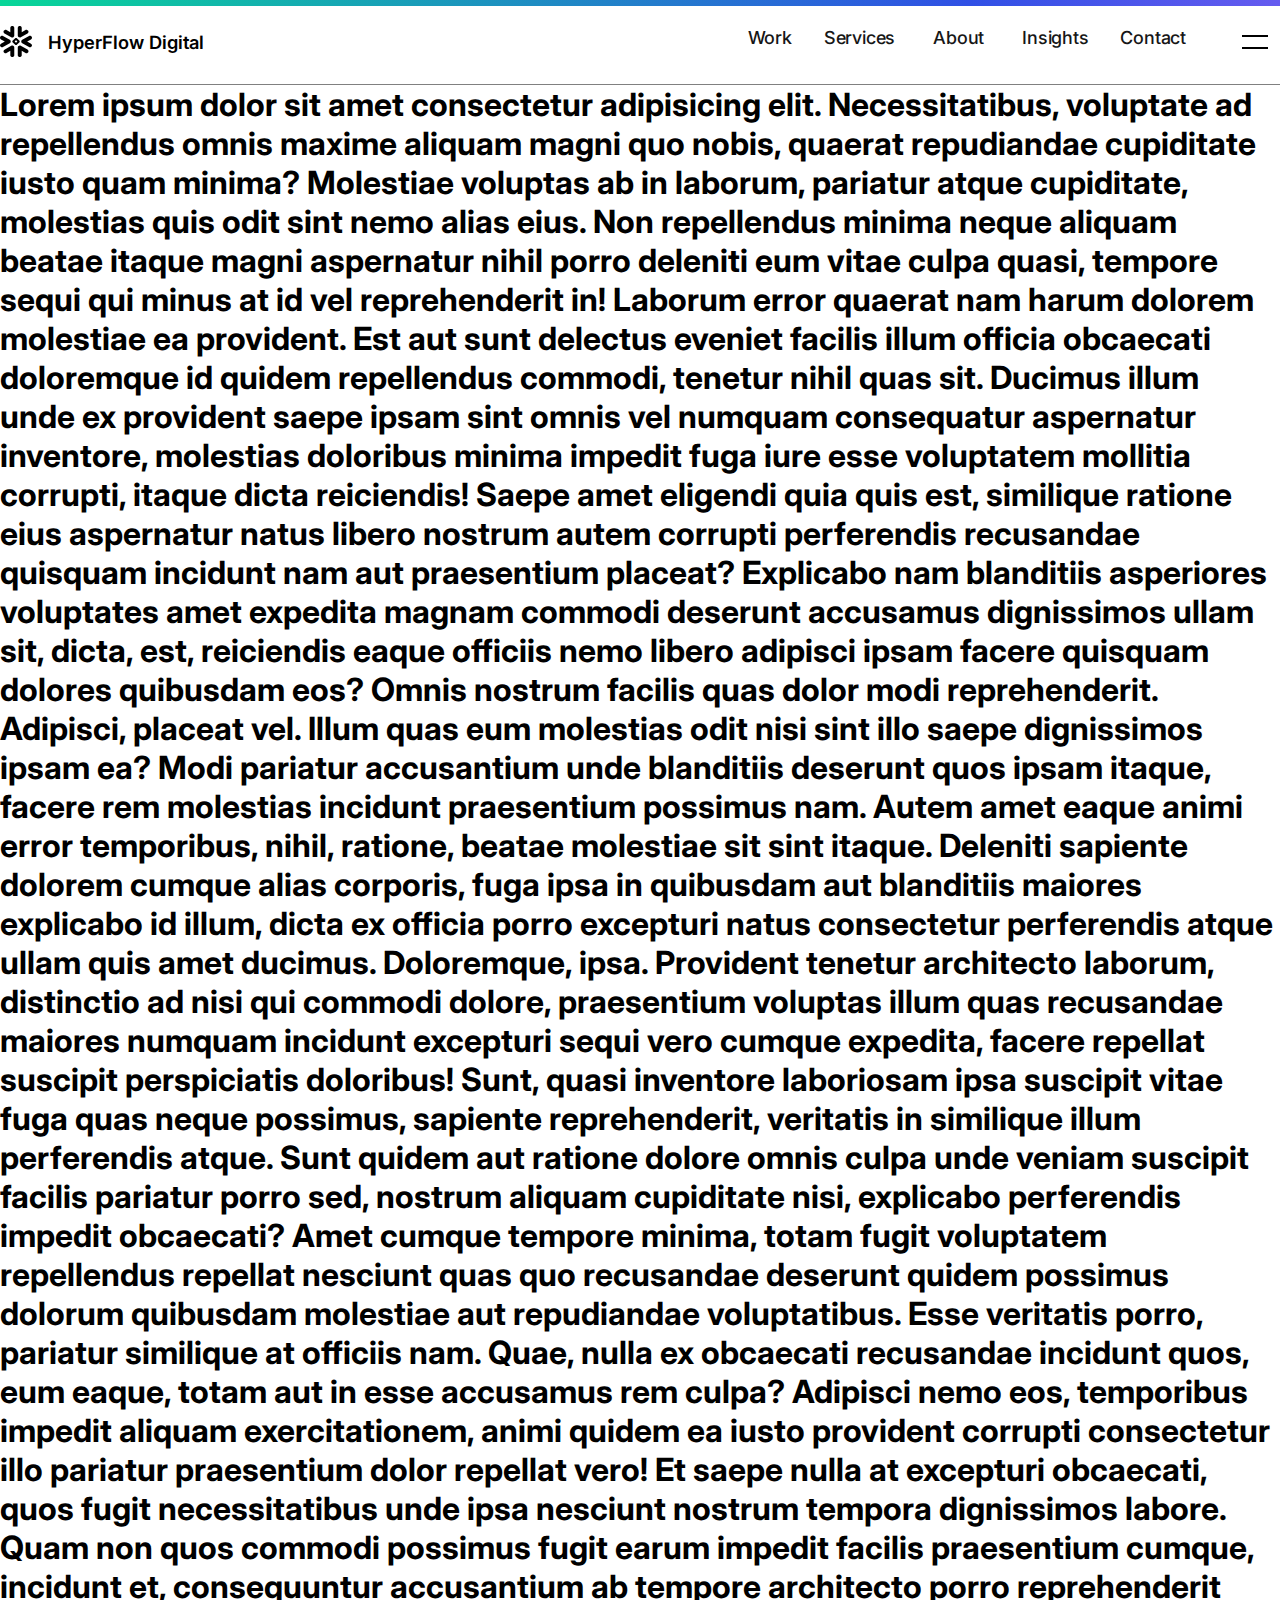
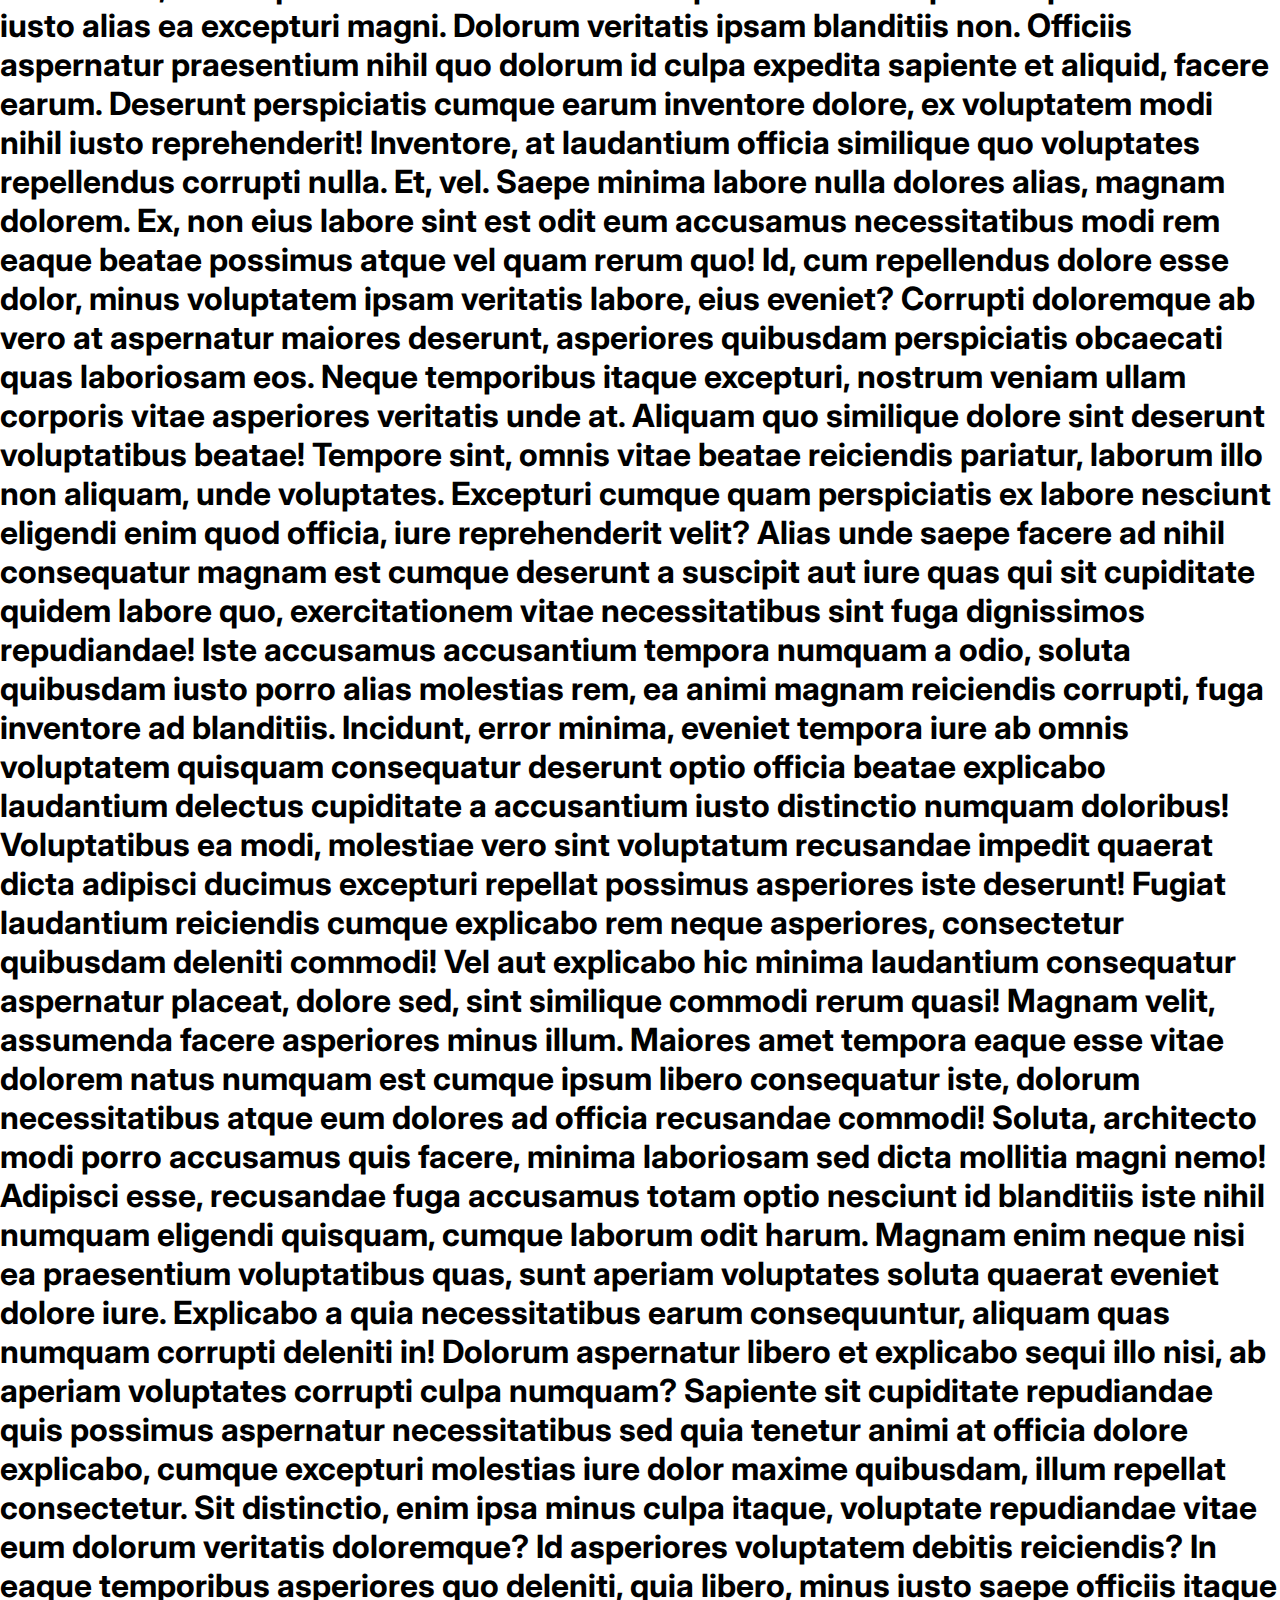
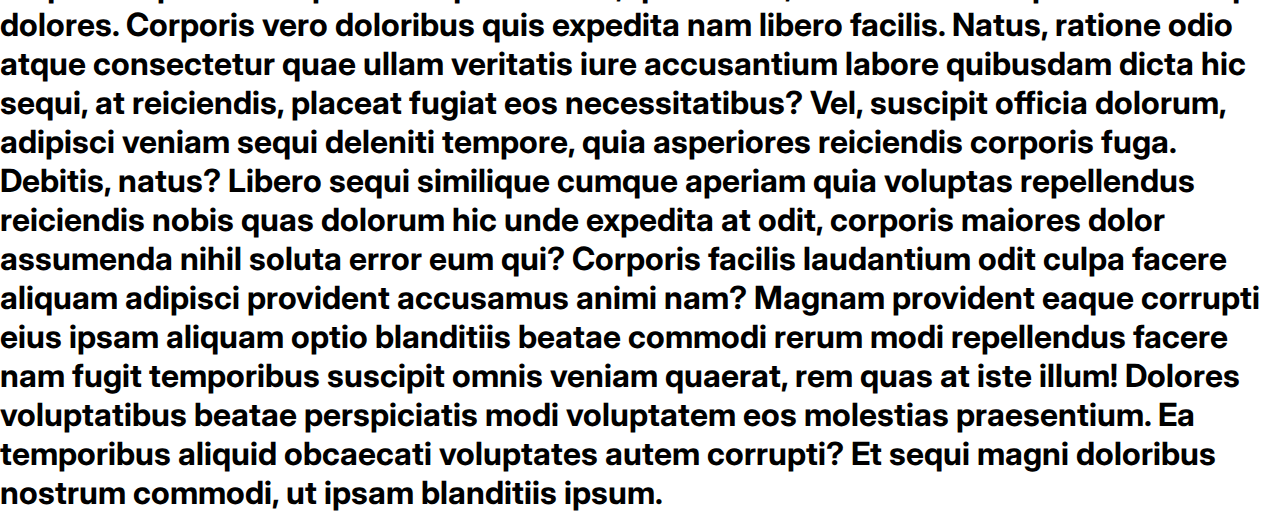
==== index.html @ 6f7bac43 "Big Menu Completed" ====
<!DOCTYPE html>
<html lang="en">
  <head>
    <meta charset="UTF-8" />
    <meta name="viewport" content="width=device-width, initial-scale=1.0" />
    <title>Custom Global Header & Footer - HyperFlow</title>

    <link
      rel="stylesheet"
      href="https://cdnjs.cloudflare.com/ajax/libs/font-awesome/6.6.0/css/all.min.css"
      integrity="sha512-Kc323vGBEqzTmouAECnVceyQqyqdsSiqLQISBL29aUW4U/M7pSPA/gEUZQqv1cwx4OnYxTxve5UMg5GT6L4JJg=="
      crossorigin="anonymous"
      referrerpolicy="no-referrer" />

    <link
      rel="stylesheet"
      href="https://muhammad-salman-webdev.github.io/OriginSoftware.dev/Resources/fontawesome-pro-icons/css/all.min.css" />
    <link rel="stylesheet" href="style.css" />
  </head>
  <body>
    <section class="custom_header_section" id="customGlobalHeader">
      <!-- Loading Bar -->
      <div class="custom-loading-bar">
        <div class="bar"></div>
      </div>
      <!-- Header Complete -->
      <div class="custom-header-main">
        <!-- Header Main -->
        <div class="custom-header">
          <div class="custom-header-container">
            <!-- Logo -->
            <div class="custom-header-logo">
              <div class="logo-img">
                <svg
                  width="32"
                  height="31"
                  viewBox="0 0 32 31"
                  fill="none"
                  xmlns="http://www.w3.org/2000/svg">
                  <path
                    d="M4.49315 7.41629L11.2527 11.1916C12.0234 11.6234 13.0126 11.5025 13.6381 10.9008C13.841 10.7184 14.0021 10.4996 14.1119 10.2577C14.2217 10.0158 14.2778 9.75565 14.2769 9.493V1.92607C14.291 1.59448 14.2087 1.26551 14.0387 0.97388C13.8687 0.682254 13.6173 0.438805 13.311 0.269246C13.0047 0.0996859 12.6549 0.0103094 12.2986 0.0105565C11.9423 0.0108036 11.5927 0.100665 11.2867 0.270649C10.9805 0.440026 10.7291 0.683223 10.559 0.974584C10.3889 1.26594 10.3064 1.59466 10.3201 1.92607V6.23207L6.48082 4.08818C6.25456 3.96268 6.00333 3.88122 5.7423 3.84873C5.48128 3.81624 5.21589 3.83339 4.96219 3.89914C4.70848 3.9649 4.47173 4.07789 4.26626 4.23129C4.06078 4.38469 3.89084 4.5753 3.76671 4.79162C3.2175 5.70713 3.53693 6.86257 4.49315 7.41629ZM20.7438 11.182L27.5033 7.40669C28.4616 6.85297 28.781 5.69658 28.2308 4.78106C28.1066 4.56496 27.9366 4.37455 27.7312 4.22134C27.5257 4.06812 27.2891 3.95528 27.0355 3.88962C26.7819 3.82397 26.5167 3.80686 26.2558 3.83934C25.9949 3.87182 25.7439 3.95321 25.5177 4.07859L21.7289 6.19368V1.91551C21.743 1.58393 21.6607 1.25495 21.4907 0.963324C21.3206 0.671698 21.0692 0.428249 20.7629 0.25869C20.4566 0.0891299 20.1069 -0.000246584 19.7506 5.10963e-07C19.3942 0.000247606 19.0446 0.0901092 18.7386 0.260093C18.4325 0.42947 18.1811 0.672667 18.0109 0.964027C17.8408 1.25539 17.7583 1.58411 17.7721 1.91551V9.33369C17.7309 9.73099 17.8205 10.1302 18.0297 10.4795C18.1538 10.6958 18.3238 10.8865 18.5292 11.0399C18.7347 11.1933 18.9715 11.3062 19.2252 11.372C19.4789 11.4378 19.7443 11.4549 20.0053 11.4224C20.2663 11.3899 20.5175 11.3075 20.7438 11.182ZM14.7262 15.4851C14.7327 15.3639 14.7824 15.2481 14.8674 15.156L15.6577 14.3902C15.752 14.3102 15.8725 14.2622 15.9998 14.2539H16.0307C16.158 14.2608 16.2786 14.309 16.3718 14.3902L17.1621 15.156C17.2471 15.2481 17.2967 15.3639 17.3032 15.4851V15.5139C17.2972 15.6359 17.2475 15.7524 17.1621 15.845L16.3718 16.6089C16.2781 16.6888 16.1584 16.7372 16.0317 16.7461H16.0008C15.873 16.7391 15.752 16.6906 15.6587 16.6089L14.8684 15.845C14.7829 15.7519 14.7344 15.6358 14.7272 15.5139L14.7262 15.4851ZM12.3336 15.1704V15.8306C12.3424 15.9964 12.4102 16.1547 12.5263 16.2807L15.2084 18.8737C15.3352 18.9851 15.5001 19.0513 15.6742 19.0608H16.3563C16.5303 19.0513 16.6952 18.9851 16.822 18.8737L19.5042 16.2807C19.6206 16.1559 19.6897 15.9966 19.6969 15.8296V15.1694C19.6882 15.0033 19.6205 14.8446 19.5042 14.7184L16.822 12.1273C16.6952 12.0159 16.5303 11.9496 16.3563 11.9401H15.6742C15.5001 11.9496 15.3352 12.0159 15.2084 12.1273L12.5263 14.7203C12.4098 14.845 12.3408 15.0034 12.3336 15.1704ZM0.995933 13.3892L4.82392 15.5273L0.995933 17.6645C0.03971 18.2182 -0.281779 19.3746 0.268461 20.2902C0.392675 20.5064 0.56268 20.6969 0.7682 20.8502C0.973719 21.0035 1.21048 21.1164 1.46418 21.1821C1.71788 21.2477 1.98324 21.2648 2.24422 21.2322C2.5052 21.1997 2.75637 21.1182 2.98257 20.9926L9.74208 17.2173C10.0467 17.036 10.2974 16.7861 10.4711 16.4907C10.6448 16.1954 10.7358 15.8641 10.7358 15.5273C10.7358 15.1906 10.6448 14.8593 10.4711 14.564C10.2974 14.2686 10.0467 14.0187 9.74208 13.8374L2.98257 10.0611C2.75631 9.93562 2.50508 9.85416 2.24405 9.82167C1.98303 9.78917 1.71764 9.80632 1.46394 9.87208C1.21023 9.93783 0.973483 10.0508 0.768004 10.2042C0.562525 10.3576 0.392585 10.5482 0.268461 10.7646C-0.280749 11.6801 0.03971 12.8355 0.995933 13.3892ZM21.2621 15.5254C21.2564 15.8622 21.345 16.1945 21.5192 16.4897C21.6934 16.7848 21.9471 17.0326 22.2554 17.2087L29.018 20.984C29.2442 21.1094 29.4953 21.1908 29.7561 21.2232C30.017 21.2557 30.2822 21.2386 30.5358 21.1729C30.7894 21.1073 31.026 20.9945 31.2315 20.8412C31.4369 20.688 31.6069 20.4976 31.7311 20.2815C32.2813 19.366 31.9609 18.2086 31.0036 17.6559L27.1756 15.5187L31.0036 13.3806C31.9619 12.8278 32.2813 11.6724 31.7311 10.7559C31.607 10.5397 31.4371 10.3492 31.2317 10.1959C31.0263 10.0426 30.7896 9.92967 30.536 9.86392C30.2825 9.79817 30.0172 9.78099 29.7563 9.81339C29.4954 9.8458 29.2442 9.92714 29.018 10.0525L22.2554 13.8287C21.9448 14.006 21.6896 14.2561 21.5153 14.554C21.341 14.8519 21.2537 15.1863 21.2621 15.5254ZM12.6107 19.627C12.144 19.5426 11.6607 19.6232 11.2537 19.8516L4.49418 23.6279C3.53796 24.1816 3.21647 25.3361 3.76671 26.2525C3.89093 26.4688 4.06093 26.6593 4.26645 26.8126C4.47197 26.9659 4.70873 27.0788 4.96243 27.1444C5.21613 27.2101 5.48149 27.2272 5.74247 27.1946C6.00345 27.1621 6.25463 27.0805 6.48082 26.955L10.3201 24.8111V29.0845C10.306 29.4161 10.3883 29.745 10.5584 30.0367C10.7284 30.3283 10.9798 30.5718 11.2861 30.7413C11.5924 30.9109 11.9421 31.0002 12.2985 31C12.6548 30.9998 13.0044 30.9099 13.3104 30.7399C13.6166 30.5705 13.868 30.3273 14.0381 30.036C14.2082 29.7446 14.2907 29.4159 14.2769 29.0845V21.508C14.2845 21.0604 14.1213 20.6248 13.8164 20.2788C13.5115 19.9328 13.0846 19.6988 12.6118 19.6184M27.5064 23.6202L20.7469 19.8449C20.5207 19.7193 20.2695 19.6378 20.0085 19.6053C19.7476 19.5727 19.4822 19.5898 19.2285 19.6554C18.9748 19.7211 18.738 19.834 18.5325 19.9873C18.327 20.1406 18.157 20.3311 18.0328 20.5473C17.8248 20.8967 17.7354 21.2965 17.7762 21.6941V29.0759C17.7621 29.4074 17.8444 29.7364 18.0144 30.028C18.1844 30.3197 18.4359 30.5631 18.7422 30.7327C19.0484 30.9022 19.3982 30.9916 19.7545 30.9914C20.1108 30.9911 20.4605 30.9013 20.7665 30.7313C21.0726 30.5619 21.324 30.3187 21.4941 30.0273C21.6642 29.736 21.7468 29.4073 21.733 29.0759V24.8322L25.5208 26.9473C25.747 27.0728 25.9983 27.1543 26.2593 27.1868C26.5203 27.2193 26.7857 27.2021 27.0394 27.1364C27.2931 27.0706 27.5299 26.9576 27.7354 26.8042C27.9408 26.6508 28.1108 26.4602 28.2349 26.2439C28.7841 25.3284 28.4636 24.1729 27.5074 23.6192" />
                </svg>
              </div>
              <div class="logo-text">
                <span>HyperFlow Digital</span>
              </div>
            </div>
            <div class="custom-header-content">
              <!-- Menu Items -->
              <div class="custom-header-menu">
                <ul>
                  <li>
                    <a href="">
                      <span>Work</span>
                    </a>
                  </li>
                  <li class="sub-menu-item service-menu-toggle-btn">
                    <div>
                      <a href>
                        <span>Services</span>
                        <i class="fa-solid fa-chevron-down"></i>
                      </a>
                    </div>
                  </li>
                  <li class="sub-menu-item popup-items">
                    <div>
                      <a href="#">
                        <span>About</span>
                        <i class="fa-solid fa-chevron-down"></i>
                      </a>
                    </div>
                    <div class="sub-menu">
                      <ul>
                        <li>
                          <a href="">
                            <span>About Us</span>
                          </a>
                        </li>
                        <li>
                          <a href="">
                            <span>Careers</span>
                          </a>
                        </li>
                      </ul>
                    </div>
                  </li>
                  <li>
                    <a href="">
                      <span>Insights</span>
                    </a>
                  </li>
                  <li>
                    <a href="">
                      <span>Contact</span>
                    </a>
                  </li>
                </ul>
              </div>
              <!-- Big Menu Toggle Btn -->
              <div class="big-menu" id="bigMenuToggleBtn">
                <div class="toggle-btn">
                  <span></span>
                  <span></span>
                </div>
              </div>
            </div>
          </div>
        </div>
        <!-- Sub Menu Container -->
        <div class="custom-services-sub-menu">
          <div class="services-sub-menu-overlay"></div>
          <div class="custom-sub-menu-container">
            <!-- Description Area -->
            <div class="service-description-area">
              <div class="services-desc-content">
                <div class="title">
                  <img src="assets/services-title-icon.svg" alt="#" />
                  <h3>Services</h3>
                </div>
                <div class="desc">
                  <p>
                    Explore our comprehensive suite of services designed to
                    elevate your online presence and drive success.
                  </p>
                </div>
              </div>
            </div>
            <!-- Services Cards -->
            <div class="services-cards-main">
              <div class="services-cards-container">
                <!-- Main Service Category -->
                <div class="services-card">
                  <!-- Title -->
                  <div class="title">
                    <h3>Development</h3>
                  </div>
                  <!-- Sub Services Lis -->
                  <div class="services">
                    <ul>
                      <li>
                        <a href="#">
                          <p>Web Development</p>
                        </a>
                      </li>
                      <li>
                        <a href="#">
                          <p>E-Commerce</p>
                        </a>
                      </li>
                      <li>
                        <a href="#">
                          <p>Mobile Development</p>
                        </a>
                      </li>
                      <li>
                        <a href="#">
                          <p>AI Integrations</p>
                        </a>
                      </li>
                    </ul>
                  </div>
                </div>
                <!-- Main Service Category -->
                <div class="services-card">
                  <!-- Title -->
                  <div class="title">
                    <h3>Digital Marketing</h3>
                  </div>
                  <!-- Sub Services Lis -->
                  <div class="services">
                    <ul>
                      <li>
                        <a href="#">
                          <p>Google PPC Advertising</p>
                          <span>Pricing Plan</span>
                        </a>
                      </li>
                      <li>
                        <a href="#">
                          <p>Social Media Services </p>
                          <span>Pricing Plan</span>
                        </a>
                      </li>
                      <li>
                        <a href="#">
                          <p>Amazon Account Management </p>
                        </a>
                      </li>
                      <li>
                        <a href="#">
                          <p>Travel & Hotel Marketing</p>
                        </a>
                      </li>
                    </ul>
                  </div>
                </div>
                <!-- Main Service Category -->
                <div class="services-card">
                  <!-- Title -->
                  <div class="title">
                    <h3>Design On Demand</h3>
                  </div>
                  <!-- Sub Services Lis -->
                  <div class="services">
                    <ul>
                      <li>
                        <a href="#">
                          <p> Design Subscription</p>
                          <span>Pricing Plan</span>
                        </a>
                      </li>
                    </ul>
                  </div>
                </div>
              </div>
            </div>
          </div>
        </div>
        <!-- Big Menu -->
        <div class="custom-bigmenu-main" id="customHeaderBigMenu">
          <div class="custom-bigmenu-container">
            <div class="custom-bigmenu-content-main">
              <!-- Header -->
              <div class="custom-bigmenu-header">
                <div class="title">
                  <h1>
                    Empowering Your Business with Trusted Digital Solutions.
                  </h1>
                </div>
                <div class="animated-widget">
                  <div class="animated-widget-container">
                    <!-- ###################### -->
                    <!-- ###################### -->

                    <!-- ###################### -->
                    <!-- ###################### -->
                  </div>
                </div>
              </div>
              <!-- Big Menu Content Details Container -->
              <div class="bigmenu-content-container">
                <!-- Slider -->
                <div class="bigmenu-slider">
                  <div
                    class="bigmenu-slider-container"
                    id="bigMenuSliderContainer">
                    <!-- $$$$$$$$$$$$$ -->

                    <div class="swiper">
                      <div class="swiper-wrapper">
                        <div class="swiper-slide">
                          <img src="assets/img (1).svg" alt="" />
                        </div>
                        <div class="swiper-slide">
                          <img src="assets/img (2).svg" alt="" />
                        </div>
                        <div class="swiper-slide">
                          <img src="assets/img (3).svg" alt="" />
                        </div>
                      </div>
                    </div>

                    <!-- $$$$$$$$$$$$$ -->
                    <div class="slider-btns">
                      <button>
                        <i class="fa-regular fa-arrow-left"></i>
                      </button>
                      <button>
                        <i class="fa-regular fa-arrow-right"></i>
                      </button>
                    </div>
                  </div>
                </div>
                <!-- Links Content -->
                <div class="bigmenu-links-cate-container">
                  <div class="bigmenu-links-menus-main-container">
                    <div class="cate-links-container">
                      <div class="cate-screen-links cate-desktop-links">
                        <h5>Services</h5>
                        <div class="cate-links-blocks">
                          <!-- Block -->
                          <div class="cate-links-block">
                            <div class="triger">
                              <h4>Development</h4>
                              <i class="fa-regular fa-arrow-down"></i>
                            </div>
                            <div class="content">
                              <ul>
                                <li>
                                  <a href="#">
                                    <h4>Web Development</h4>
                                    <span
                                      >Responsive, custom-built websites</span
                                    >
                                  </a>
                                </li>
                                <li>
                                  <a href="#">
                                    <h4>E-Commerce</h4>
                                    <span>
                                      Seamless online stores & Integrations
                                    </span>
                                  </a>
                                </li>
                                <li>
                                  <a href="#">
                                    <h4>Mobile Development</h4>
                                    <span>Dynamic, user-friendly apps</span>
                                  </a>
                                </li>
                                <li>
                                  <a href="#">
                                    <h4>AI Integrations</h4>
                                    <span>Advanced AI solutions</span>
                                  </a>
                                </li>
                              </ul>
                            </div>
                          </div>
                          <!-- Block -->
                          <div class="cate-links-block">
                            <div class="triger">
                              <h4>Digital Marketing</h4>
                              <i class="fa-regular fa-arrow-down"></i>
                            </div>
                            <div class="content">
                              <ul>
                                <li>
                                  <a href="#" class="pricing-plan-label">
                                    <h4>Google PPC Advertising</h4>
                                    <span>Targeted PPC campaigns</span>
                                  </a>
                                </li>
                                <li>
                                  <a href="#" class="pricing-plan-label">
                                    <h4>Social Media Services</h4>
                                    <span> Boost your brand online </span>
                                  </a>
                                </li>
                                <li>
                                  <a href="#">
                                    <h4>Amazon Account Management</h4>
                                    <span
                                      >Optimize your sales with a Amazon
                                      store</span
                                    >
                                  </a>
                                </li>
                                <li>
                                  <a href="#">
                                    <h4>Digital Marketing for Traveling</h4>
                                    <span>Marketing tailored for travel</span>
                                  </a>
                                </li>
                              </ul>
                            </div>
                          </div>
                          <!-- Block -->
                          <div class="cate-links-block">
                            <div class="triger">
                              <h4>Design On-Demand</h4>
                              <i class="fa-regular fa-arrow-down"></i>
                            </div>
                            <div class="content">
                              <ul>
                                <li>
                                  <a href="#" class="pricing-plan-label">
                                    <h4>Design Subscription</h4>
                                    <span>
                                      Unlimited design on demand + Video
                                    </span>
                                  </a>
                                </li>
                              </ul>
                            </div>
                          </div>
                        </div>
                      </div>
                      <div class="cate-screen-links cate-mobile-links">
                        <h5>More</h5>
                        <div class="cate-links-blocks">
                          <!-- Block -->
                          <div class="cate-links-block">
                            <div class="triger">
                              <a href="#">
                                <span>Work Portfolio</span>
                              </a>
                            </div>
                          </div>
                          <!-- Block -->
                          <div class="cate-links-block">
                            <div class="triger">
                              <h4>About Us</h4>
                              <i class="fa-regular fa-arrow-down"></i>
                            </div>
                            <div class="content">
                              <ul>
                                <li>
                                  <a href="#">
                                    <h4>About</h4>
                                    <span
                                      >Impactful, results-driven digital
                                      solutions</span
                                    >
                                  </a>
                                </li>
                                <li>
                                  <a href="#">
                                    <h4>E-Commerce</h4>
                                    <span>
                                      Seamless online stores & Integrations
                                    </span>
                                  </a>
                                </li>
                                <li>
                                  <a href="#">
                                    <h4>Mobile Development</h4>
                                    <span>Dynamic, user-friendly apps</span>
                                  </a>
                                </li>
                                <li>
                                  <a href="#">
                                    <h4>AI Integrations</h4>
                                    <span>Advanced AI solutions</span>
                                  </a>
                                </li>
                              </ul>
                            </div>
                          </div>
                          <!-- Block -->
                          <div class="cate-links-block">
                            <div class="triger">
                              <a href="#">
                                <span>Insights</span>
                              </a>
                            </div>
                          </div>
                          <!-- Block -->
                          <div class="cate-links-block">
                            <div class="triger">
                              <a href="#">
                                <span>Contact Sales</span>
                              </a>
                            </div>
                          </div>
                        </div>
                      </div>
                    </div>
                    <!-- Main Menu -->
                    <div class="main-menu-links-container">
                      <ul>
                        <li>
                          <a href="#">
                            <span>Home</span>
                          </a>
                        </li>
                        <li>
                          <a href="#">
                            <span>Work</span>
                          </a>
                        </li>
                        <li>
                          <a href="#">
                            <span>About</span>
                          </a>
                        </li>
                        <li>
                          <a href="#">
                            <span>Careers</span>
                          </a>
                        </li>
                        <li>
                          <a href="#">
                            <span>Insights</span>
                          </a>
                        </li>
                      </ul>
                    </div>
                  </div>
                </div>
              </div>
              <!-- Social Links -->
              <div class="bigmenu-social-links">
                <ul>
                  <li>
                    <a href="#" target="_blank">
                      <i class="fa-brands fa-facebook-f"></i>
                    </a>
                  </li>
                  <li>
                    <a href="#" target="_blank">
                      <i class="fa-brands fa-x-twitter"></i>
                    </a>
                  </li>
                  <li>
                    <a href="#" target="_blank">
                      <i class="fa-brands fa-linkedin"></i>
                    </a>
                  </li>
                  <li>
                    <a href="#" target="_blank">
                      <i class="fa-brands fa-instagram"></i>
                    </a>
                  </li>
                </ul>
              </div>
            </div>
          </div>
        </div>
      </div>
    </section>

    <h1>
      Lorem ipsum dolor sit amet consectetur adipisicing elit. Necessitatibus,
      voluptate ad repellendus omnis maxime aliquam magni quo nobis, quaerat
      repudiandae cupiditate iusto quam minima? Molestiae voluptas ab in
      laborum, pariatur atque cupiditate, molestias quis odit sint nemo alias
      eius. Non repellendus minima neque aliquam beatae itaque magni aspernatur
      nihil porro deleniti eum vitae culpa quasi, tempore sequi qui minus at id
      vel reprehenderit in! Laborum error quaerat nam harum dolorem molestiae ea
      provident. Est aut sunt delectus eveniet facilis illum officia obcaecati
      doloremque id quidem repellendus commodi, tenetur nihil quas sit. Ducimus
      illum unde ex provident saepe ipsam sint omnis vel numquam consequatur
      aspernatur inventore, molestias doloribus minima impedit fuga iure esse
      voluptatem mollitia corrupti, itaque dicta reiciendis! Saepe amet eligendi
      quia quis est, similique ratione eius aspernatur natus libero nostrum
      autem corrupti perferendis recusandae quisquam incidunt nam aut
      praesentium placeat? Explicabo nam blanditiis asperiores voluptates amet
      expedita magnam commodi deserunt accusamus dignissimos ullam sit, dicta,
      est, reiciendis eaque officiis nemo libero adipisci ipsam facere quisquam
      dolores quibusdam eos? Omnis nostrum facilis quas dolor modi
      reprehenderit. Adipisci, placeat vel. Illum quas eum molestias odit nisi
      sint illo saepe dignissimos ipsam ea? Modi pariatur accusantium unde
      blanditiis deserunt quos ipsam itaque, facere rem molestias incidunt
      praesentium possimus nam. Autem amet eaque animi error temporibus, nihil,
      ratione, beatae molestiae sit sint itaque. Deleniti sapiente dolorem
      cumque alias corporis, fuga ipsa in quibusdam aut blanditiis maiores
      explicabo id illum, dicta ex officia porro excepturi natus consectetur
      perferendis atque ullam quis amet ducimus. Doloremque, ipsa. Provident
      tenetur architecto laborum, distinctio ad nisi qui commodi dolore,
      praesentium voluptas illum quas recusandae maiores numquam incidunt
      excepturi sequi vero cumque expedita, facere repellat suscipit
      perspiciatis doloribus! Sunt, quasi inventore laboriosam ipsa suscipit
      vitae fuga quas neque possimus, sapiente reprehenderit, veritatis in
      similique illum perferendis atque. Sunt quidem aut ratione dolore omnis
      culpa unde veniam suscipit facilis pariatur porro sed, nostrum aliquam
      cupiditate nisi, explicabo perferendis impedit obcaecati? Amet cumque
      tempore minima, totam fugit voluptatem repellendus repellat nesciunt quas
      quo recusandae deserunt quidem possimus dolorum quibusdam molestiae aut
      repudiandae voluptatibus. Esse veritatis porro, pariatur similique at
      officiis nam. Quae, nulla ex obcaecati recusandae incidunt quos, eum
      eaque, totam aut in esse accusamus rem culpa? Adipisci nemo eos,
      temporibus impedit aliquam exercitationem, animi quidem ea iusto provident
      corrupti consectetur illo pariatur praesentium dolor repellat vero! Et
      saepe nulla at excepturi obcaecati, quos fugit necessitatibus unde ipsa
      nesciunt nostrum tempora dignissimos labore. Quam non quos commodi
      possimus fugit earum impedit facilis praesentium cumque, incidunt et,
      consequuntur accusantium ab tempore architecto porro reprehenderit iusto
      alias ea excepturi magni. Dolorum veritatis ipsam blanditiis non. Officiis
      aspernatur praesentium nihil quo dolorum id culpa expedita sapiente et
      aliquid, facere earum. Deserunt perspiciatis cumque earum inventore
      dolore, ex voluptatem modi nihil iusto reprehenderit! Inventore, at
      laudantium officia similique quo voluptates repellendus corrupti nulla.
      Et, vel. Saepe minima labore nulla dolores alias, magnam dolorem. Ex, non
      eius labore sint est odit eum accusamus necessitatibus modi rem eaque
      beatae possimus atque vel quam rerum quo! Id, cum repellendus dolore esse
      dolor, minus voluptatem ipsam veritatis labore, eius eveniet? Corrupti
      doloremque ab vero at aspernatur maiores deserunt, asperiores quibusdam
      perspiciatis obcaecati quas laboriosam eos. Neque temporibus itaque
      excepturi, nostrum veniam ullam corporis vitae asperiores veritatis unde
      at. Aliquam quo similique dolore sint deserunt voluptatibus beatae!
      Tempore sint, omnis vitae beatae reiciendis pariatur, laborum illo non
      aliquam, unde voluptates. Excepturi cumque quam perspiciatis ex labore
      nesciunt eligendi enim quod officia, iure reprehenderit velit? Alias unde
      saepe facere ad nihil consequatur magnam est cumque deserunt a suscipit
      aut iure quas qui sit cupiditate quidem labore quo, exercitationem vitae
      necessitatibus sint fuga dignissimos repudiandae! Iste accusamus
      accusantium tempora numquam a odio, soluta quibusdam iusto porro alias
      molestias rem, ea animi magnam reiciendis corrupti, fuga inventore ad
      blanditiis. Incidunt, error minima, eveniet tempora iure ab omnis
      voluptatem quisquam consequatur deserunt optio officia beatae explicabo
      laudantium delectus cupiditate a accusantium iusto distinctio numquam
      doloribus! Voluptatibus ea modi, molestiae vero sint voluptatum recusandae
      impedit quaerat dicta adipisci ducimus excepturi repellat possimus
      asperiores iste deserunt! Fugiat laudantium reiciendis cumque explicabo
      rem neque asperiores, consectetur quibusdam deleniti commodi! Vel aut
      explicabo hic minima laudantium consequatur aspernatur placeat, dolore
      sed, sint similique commodi rerum quasi! Magnam velit, assumenda facere
      asperiores minus illum. Maiores amet tempora eaque esse vitae dolorem
      natus numquam est cumque ipsum libero consequatur iste, dolorum
      necessitatibus atque eum dolores ad officia recusandae commodi! Soluta,
      architecto modi porro accusamus quis facere, minima laboriosam sed dicta
      mollitia magni nemo! Adipisci esse, recusandae fuga accusamus totam optio
      nesciunt id blanditiis iste nihil numquam eligendi quisquam, cumque
      laborum odit harum. Magnam enim neque nisi ea praesentium voluptatibus
      quas, sunt aperiam voluptates soluta quaerat eveniet dolore iure.
      Explicabo a quia necessitatibus earum consequuntur, aliquam quas numquam
      corrupti deleniti in! Dolorum aspernatur libero et explicabo sequi illo
      nisi, ab aperiam voluptates corrupti culpa numquam? Sapiente sit
      cupiditate repudiandae quis possimus aspernatur necessitatibus sed quia
      tenetur animi at officia dolore explicabo, cumque excepturi molestias iure
      dolor maxime quibusdam, illum repellat consectetur. Sit distinctio, enim
      ipsa minus culpa itaque, voluptate repudiandae vitae eum dolorum veritatis
      doloremque? Id asperiores voluptatem debitis reiciendis? In eaque
      temporibus asperiores quo deleniti, quia libero, minus iusto saepe
      officiis itaque dolores. Corporis vero doloribus quis expedita nam libero
      facilis. Natus, ratione odio atque consectetur quae ullam veritatis iure
      accusantium labore quibusdam dicta hic sequi, at reiciendis, placeat
      fugiat eos necessitatibus? Vel, suscipit officia dolorum, adipisci veniam
      sequi deleniti tempore, quia asperiores reiciendis corporis fuga. Debitis,
      natus? Libero sequi similique cumque aperiam quia voluptas repellendus
      reiciendis nobis quas dolorum hic unde expedita at odit, corporis maiores
      dolor assumenda nihil soluta error eum qui? Corporis facilis laudantium
      odit culpa facere aliquam adipisci provident accusamus animi nam? Magnam
      provident eaque corrupti eius ipsam aliquam optio blanditiis beatae
      commodi rerum modi repellendus facere nam fugit temporibus suscipit omnis
      veniam quaerat, rem quas at iste illum! Dolores voluptatibus beatae
      perspiciatis modi voluptatem eos molestias praesentium. Ea temporibus
      aliquid obcaecati voluptates autem corrupti? Et sequi magni doloribus
      nostrum commodi, ut ipsam blanditiis ipsum.
    </h1>

    <link
      rel="stylesheet"
      href="https://cdn.jsdelivr.net/npm/swiper@11/swiper-bundle.min.css" />

    <script src="https://cdn.jsdelivr.net/npm/swiper@11/swiper-bundle.min.js"></script>

    <!-- <link
      rel="stylesheet"
      href="https://cdn.jsdelivr.net/npm/@splidejs/splide@4.1.4/dist/css/splide.min.css" />

    <script src="https://cdn.jsdelivr.net/npm/@splidejs/splide@4.1.4/dist/js/splide.min.js"></script> -->

    <script src="script.js"></script>
  </body>
</html>
---- style.css ----
@import url('https://fonts.googleapis.com/css2?family=Inter:ital,opsz,wght@0,14..32,100..900;1,14..32,100..900&display=swap');
@import url('https://fonts.googleapis.com/css2?family=Roboto:ital,wght@0,100;0,300;0,400;0,500;0,700;0,900;1,100;1,300;1,400;1,500;1,700;1,900&display=swap');
@import url('https://fonts.googleapis.com/css2?family=Poppins:wght@300;400;500;600&display=swap');
@import url('https://fonts.googleapis.com/css2?family=DM+Sans:ital,opsz,wght@0,9..40,100..1000;1,9..40,100..1000&display=swap');

* {
    margin: 0;
    padding: 0;
    box-sizing: border-box;
    font-family: 'Inter';
}

@keyframes loadingBarBgGradientAnimation {
    0% {
        background-position: 0% 15%;
    }

    50% {
        background-position: 100% 86%;
    }

    100% {
        background-position: 0% 15%;
    }
}

@keyframes menuTopClose {
    0% {
        top: calc(50% - 1px);
        transform: rotate(45deg);
    }

    50% {
        top: 50%;
        transform: rotate(0);
    }

    100% {
        top: 0;
    }
}

@keyframes menuBottomClose {
    0% {
        bottom: 50%;
        transform: rotate(-45deg);
    }

    50% {
        bottom: 50%;
        transform: rotate(0);
    }

    100% {
        bottom: 0;
    }
}

@keyframes menuTopOpen {
    50% {
        top: 50%;
        transform: rotate(0);
    }

    100% {
        top: calc(50% - 2px);
        transform: rotate(45deg);
    }
}

@keyframes menuBottomOpen {
    50% {
        bottom: 50%;
        transform: rotate(0);
    }

    100% {
        bottom: 50%;
        transform: rotate(-45deg);
    }
}

.custom_header_section {
    display: flex;
    flex-direction: column;
    width: 100%;
    position: sticky;
    top: 0;

    .custom-loading-bar {
        position: absolute;
        top: 0;
        width: 100%;
        height: 6px;
        background: linear-gradient(90deg, #08D698 0.05%, #3050E5 37.85%, #B66CFF 68.42%, #FC8DBB 99.96%);
        background-size: 200% 100%;
        animation: loadingBarBgGradientAnimation 8s ease infinite;
        /* opacity: 0; */
    }

    .custom-header-main {

        /* Header */
        .custom-header {
            background: #fff;
            border-bottom: 1px solid grey;

            .custom-header-container {
                max-width: 1340px;
                width: 100%;
                margin: 0 auto;
                display: flex;
                align-items: center;
                justify-content: space-between;
                height: 84px;

                .custom-header-logo {
                    display: flex;
                    align-items: center;
                    gap: 16px;

                    .logo-img {
                        display: flex;
                        width: 32px;
                        aspect-ratio: 1/1;

                        svg {
                            path {
                                fill: #000;
                            }
                        }
                    }

                    .logo-text {
                        display: flex;

                        span {
                            font-family: 'Inter';
                            font-size: 18.39px;
                            font-weight: 600;
                            line-height: 33px;
                            color: #000;
                        }
                    }
                }

                .custom-header-content {
                    display: flex;

                    .custom-header-menu {
                        &>ul {
                            display: flex;
                            list-style: none;
                            align-items: center;
                            gap: 24px;

                            &>li {
                                position: relative;
                                padding: 0 4px;

                                &::before {
                                    content: '';
                                    display: block;
                                    width: 100%;
                                    background: #161616;
                                    height: 1px;
                                    bottom: -5px;
                                    left: 0;
                                    right: 0;
                                    position: absolute;
                                    transform: scale(0, 1);
                                    transition: all .3s ease;
                                    transform-origin: left;
                                    border-radius: 4px;
                                }

                                &:hover::before {
                                    transform: scale(1, 1);
                                }

                                a {
                                    text-decoration: none;
                                }

                                &>a>span,
                                &>div>a>span {
                                    display: flex;
                                    font-family: 'Inter';
                                    font-size: 18px;
                                    font-weight: 500;
                                    line-height: 20.88px;
                                    letter-spacing: -0.20999999344348907px;
                                    text-align: left;
                                    color: #161616;
                                }

                                &.sub-menu-item {
                                    &>div>a {
                                        display: flex;
                                        align-items: center;
                                        gap: 6px;

                                        i {
                                            font-size: 12px;
                                            transition: all .3s ease;
                                            color: #161616;
                                        }
                                    }

                                    &.service-menu-toggle-btn {
                                        &.active {
                                            &>div>a i {
                                                transform: rotate(180deg);
                                            }
                                        }
                                    }

                                    &.popup-items {
                                        display: flex;
                                        justify-content: center;
                                        height: 42px;
                                        align-items: center;

                                        &>.sub-menu {
                                            background: grey;
                                            display: block;
                                            position: absolute;
                                            width: 100px;
                                            top: 40px;
                                            border-radius: 4px;
                                            border: 1px solid #61758080;
                                            background: #fff;
                                            transition: all .3s ease;
                                            transform: translateY(30px);
                                            opacity: 0;
                                            z-index: 3;

                                            &>ul {
                                                list-style: none;

                                                &>li {
                                                    width: 100%;

                                                    &:not(:first-child) {
                                                        border-top: 1px solid #61758080;
                                                    }

                                                    a {
                                                        font-family: 'Roboto';
                                                        font-size: 16px;
                                                        font-weight: 500;
                                                        line-height: 24px;
                                                        text-align: left;
                                                        color: #161616;
                                                        text-align: center;
                                                        width: 100%;
                                                        display: block;
                                                        padding: 10px 0;

                                                        span {
                                                            max-width: max-content;
                                                            position: relative;

                                                            &::before {
                                                                content: '';
                                                                left: 0;
                                                                right: 0;
                                                                bottom: -4px;
                                                                position: absolute;
                                                                height: 1px;
                                                                border-top: 1px solid #BD03F7;
                                                                transform-origin: left;
                                                                transform: scale(0, 1);
                                                                transition: all .3s ease;
                                                            }
                                                        }

                                                        &:hover {
                                                            span {
                                                                &::before {
                                                                    transform: scale(1, 1);
                                                                }
                                                            }
                                                        }
                                                    }
                                                }
                                            }
                                        }

                                        &:hover {
                                            &>div>a i {
                                                transform: rotate(180deg);
                                            }

                                            &>.sub-menu {
                                                /* background: grey; */
                                                display: block;
                                                transform: translateY(0px);
                                                opacity: 1;
                                            }
                                        }
                                    }
                                }
                            }
                        }
                    }

                    .big-menu {
                        display: flex;
                        align-items: center;
                        margin-left: 40px;
                        padding: 8px 10px;
                        cursor: pointer;
                        aspect-ratio: 1/1;
                        border-radius: 6px;
                        border: 2px solid transparent;
                        transition: all .3s ease;

                        .toggle-btn {
                            position: relative;
                            width: 26px;
                            height: 14px;
                            cursor: pointer;

                            span {
                                position: absolute;
                                display: block;
                                width: 26px;
                                height: 2px;
                                border-top: 2px solid #000;

                                &:first-child {
                                    top: 0;
                                    left: 0;
                                    animation: menuTopClose .5s both;
                                }

                                &:last-child {
                                    bottom: 0;
                                    left: 0;
                                    animation: menuBottomClose .5s both;
                                }
                            }
                        }

                        &.active {
                            position: relative;
                            z-index: 99;
                            border-color: white;

                            .toggle-btn {
                                span {
                                    border-color: white;

                                    &:first-child {
                                        animation: menuTopOpen .5s both;
                                    }

                                    &:last-child {
                                        animation: menuBottomOpen .5s both;
                                    }
                                }
                            }
                        }
                    }
                }
            }
        }

        /* Services Sub Menu */
        .custom-services-sub-menu {
            height: 285px;
            background: #fff;
            position: fixed;
            width: 100%;
            z-index: 2;
            transform: translateY(-400px);
            display: none;
            transition: all .5s ease;

            &.show {
                display: block;
            }

            &.anim {
                transform: translateY(0);
                opacity: 1;

                .services-sub-menu-overlay {
                    opacity: 1;
                }
            }

            .services-sub-menu-overlay {
                display: block;
                position: fixed;
                background: rgba(0, 0, 0, 0.053);
                height: calc(1000vh);
                backdrop-filter: blur(2px);
                z-index: -1;
                top: 285px;
                left: 0;
                right: 0;
                opacity: 0;
                transition: all .3s ease;
            }

            &::before {
                content: '';
                right: 0;
                left: 0;
                height: 10px;
                bottom: 0;
                position: absolute;
                height: 6px;
                background: linear-gradient(90deg, #08D698 0.05%, #3050E5 37.85%, #B66CFF 68.42%, #FC8DBB 99.96%);
                background-size: 200% 100%;
                animation: loadingBarBgGradientAnimation 8s ease infinite;
            }

            .custom-sub-menu-container {
                height: 100%;
                max-width: 1340px;
                width: 100%;
                margin: 0 auto;
                display: grid;
                grid-template-columns: 2fr 3fr;

                .service-description-area {
                    border-right: 1px solid #656E7A80;
                    display: flex;
                    align-items: center;

                    .services-desc-content {
                        width: 320px;
                        margin: 0 30px 0 auto;

                        .title {
                            display: flex;
                            align-items: end;
                            gap: 10px;
                            border-bottom: 1px solid #CBD2D9;
                            padding-bottom: 10px;
                            margin-bottom: 16px;

                            img {
                                width: 20px;
                                margin-bottom: 3px;
                            }

                            h3 {
                                font-family: 'Poppins';
                                font-size: 15px;
                                font-weight: 600;
                                /* line-height: 31.2px; */
                                letter-spacing: -0.36000001430511475px;
                                color: #161616;
                            }
                        }

                        .desc {
                            p {
                                font-family: 'DM Sans';
                                font-size: 12px;
                                font-weight: 400;
                                line-height: 18px;
                                letter-spacing: -0.36000001430511475px;
                                text-align: left;
                            }
                        }
                    }
                }

                .services-cards-main {
                    .services-cards-container {
                        display: grid;
                        grid-template-columns: 1fr 1.5fr 1.5fr;
                        justify-content: center;
                        padding: 50px 0px 0 50px;

                        .services-card {
                            .title {
                                h3 {
                                    font-family: 'Inter';
                                    font-size: 14.48px;
                                    font-weight: 600;
                                    line-height: 27px;
                                    color: #161616;
                                }
                            }

                            .services {
                                ul {
                                    list-style: none;
                                    margin-top: 10px;
                                    display: flex;
                                    flex-direction: column;
                                    gap: 12px;

                                    li {
                                        a {
                                            text-decoration: none;
                                            font-family: 'Inter';
                                            display: flex;
                                            align-items: end;
                                            max-width: max-content;

                                            p {
                                                font-size: 14px;
                                                font-weight: 500;
                                                line-height: 20.88px;
                                                letter-spacing: -0.20999999344348907px;
                                                text-align: left;
                                                color: #161616;
                                                min-width: max-content;
                                                position: relative;

                                                &::before {
                                                    content: '';
                                                    left: 0;
                                                    right: 0;
                                                    bottom: -5px;
                                                    height: 1px;
                                                    border-top: 1.5px solid #BD03F7;
                                                    position: absolute;
                                                    transform: scale(0, 1);
                                                    transition: all .3s ease;
                                                    transform-origin: left;
                                                }
                                            }

                                            span {
                                                background: #673DE6;
                                                padding: 3px 7px;
                                                border-radius: 5px;
                                                font-family: 'Inter';
                                                color: #fff;
                                                font-size: 11px;
                                                font-weight: 500;
                                                line-height: 18px;
                                                text-align: left;
                                                margin: 0 0 4px 7px;
                                            }

                                            &:hover {
                                                p {
                                                    &::before {
                                                        transform: scale(1, 1);
                                                    }
                                                }
                                            }
                                        }
                                    }
                                }
                            }
                        }
                    }
                }
            }
        }

        /* Big Menu */
        .custom-bigmenu-main {
            position: fixed;
            width: 100%;
            min-height: 100vh;
            overflow: auto;
            background: #1E2124;
            inset: 0;
            transform: translateY(-110vh);
            transition: all .5s ease;
            display: none;
            z-index: 9;
            padding: 120px 0 50px;

            &.show {
                display: block;
            }

            &.anim {
                transform: translateY(0);
            }

            .custom-bigmenu-container {
                width: 100%;
                max-width: 1340px;
                margin: 0 auto;
                min-height: 100%;
                padding: 20px 0 10px;

                .custom-bigmenu-content-main {
                    .custom-bigmenu-header {
                        .title {
                            max-width: 800px;

                            h1 {
                                background: linear-gradient(90deg, #08D698 0.05%, #3050E5 37.85%, #B66CFF 68.42%, #FC8DBB 99.96%);
                                background-size: 200% 100%;
                                animation: loadingBarBgGradientAnimation 8s ease infinite;
                                font-family: 'Inter';
                                font-size: 50px;
                                font-weight: 600;
                                line-height: 65px;
                                letter-spacing: -0.5px;
                                -webkit-background-clip: text;
                                -webkit-text-fill-color: transparent;
                            }
                        }
                    }

                    .bigmenu-content-container {
                        margin: 50px 0 0;
                        display: grid;
                        grid-template-columns: auto 1fr;

                        .bigmenu-slider {
                            width: 356px;

                            .bigmenu-slider-container {
                                width: 100%;

                                .swiper {
                                    overflow: hidden;
                                    border-radius: 8px;
                                    width: 100%;
                                    display: flex;

                                    .swiper-slide {
                                        display: flex;

                                        img {
                                            width: 100%;
                                            border-radius: 8px;
                                            object-fit: cover;
                                            height: 100%;
                                        }
                                    }
                                }

                                .slider-btns {
                                    display: flex;
                                    gap: 5px;
                                    justify-content: right;
                                    margin-top: 20px;

                                    button {
                                        background: #F2F3F5;
                                        width: 34px;
                                        aspect-ratio: 1/1;
                                        display: grid;
                                        place-items: center;
                                        color: #000000;
                                        font-size: 20px;
                                        cursor: pointer;
                                        transition: all .3s ease;
                                        border: none;
                                        outline: none;
                                        border-radius: 8px;

                                        &:hover {
                                            background: #CDD5E2;
                                        }
                                    }
                                }
                            }
                        }

                        .bigmenu-links-cate-container {
                            .bigmenu-links-menus-main-container {
                                max-width: 750px;
                                margin: 0 auto;

                                .cate-links-container {
                                    .cate-screen-links {
                                        &>h5 {
                                            display: none;
                                        }

                                        &.cate-mobile-links {
                                            display: none;
                                        }

                                        .cate-links-blocks {
                                            display: grid;
                                            grid-template-columns: 1fr 1.5fr 1.5fr;
                                            gap: 35px;

                                            .cate-links-block {
                                                .triger {
                                                    h4 {
                                                        position: relative;
                                                        font-family: 'Inter';
                                                        color: #fff;
                                                        cursor: default;
                                                        font-size: 16px;
                                                        font-weight: 600;
                                                        line-height: 27px;
                                                        letter-spacing: -0.006em;
                                                        text-align: left;
                                                        padding-bottom: 10px;
                                                        max-width: max-content;
                                                        padding-right: 50px;

                                                        &::before {
                                                            content: '';
                                                            width: 100%;
                                                            bottom: 0;
                                                            height: 1px;
                                                            background: #fff;
                                                            position: absolute;
                                                        }
                                                    }

                                                    i {
                                                        display: none;
                                                    }
                                                }

                                                .content {
                                                    ul {
                                                        margin-top: 25px;
                                                        display: flex;
                                                        list-style: none;
                                                        flex-direction: column;
                                                        gap: 15px;

                                                        li {
                                                            max-width: max-content;

                                                            a {
                                                                text-decoration: none;
                                                                max-width: max-content;

                                                                h4 {
                                                                    font-family: 'Inter';
                                                                    font-size: 15px;
                                                                    font-weight: 400;
                                                                    line-height: 20.88px;
                                                                    letter-spacing: -0.20999999344348907px;
                                                                    color: #CBD2D9;
                                                                    position: relative;
                                                                    transition: all .3s ease;
                                                                    max-width: max-content;

                                                                    &::before {
                                                                        content: '';
                                                                        width: 100%;
                                                                        position: absolute;
                                                                        bottom: -8px;
                                                                        transform: scale(0, 1);
                                                                        transition: all .3s ease;
                                                                        transform-origin: left;
                                                                        height: 1px;
                                                                        border-bottom: 2px solid #BD03F7;
                                                                    }

                                                                    &:hover {
                                                                        color: #fff;

                                                                        &::before {
                                                                            transform: scale(1, 1);
                                                                        }
                                                                    }
                                                                }

                                                                span {
                                                                    display: none;
                                                                }

                                                                &.pricing-plan-label h4::after {
                                                                    content: 'Pricing Plan';
                                                                    background: #4B22CC;
                                                                    color: #fff;
                                                                    border-radius: 5px;
                                                                    padding: 3px 8px;
                                                                    font-family: 'Inter';
                                                                    font-size: 11px;
                                                                    font-weight: 500;
                                                                    line-height: 18px;
                                                                    position: absolute;
                                                                    left: 106%;
                                                                    min-width: max-content;
                                                                    top: -14px;
                                                                }
                                                            }
                                                        }
                                                    }
                                                }
                                            }
                                        }
                                    }
                                }

                                .main-menu-links-container {
                                    margin: 50px 0 00 0;

                                    ul {
                                        display: flex;
                                        list-style: none;
                                        gap: 24px;

                                        li {
                                            a {
                                                text-decoration: none;
                                                padding: 2px 0;
                                                position: relative;

                                                span {
                                                    font-family: 'Inter';
                                                    font-size: 14px;
                                                    font-weight: 400;
                                                    line-height: 54px;
                                                    text-align: left;
                                                    color: white;
                                                }

                                                &::before {
                                                    content: '';
                                                    border-top: 1px solid #BD03F7;
                                                    height: 1px;
                                                    transform: scale(0, 1);
                                                    transition: all .3s ease;
                                                    width: 100%;
                                                    position: absolute;
                                                    bottom: -2px;
                                                    left: 0;
                                                    transform-origin: left;
                                                }

                                                &:hover::before {
                                                    transform: scale(1);
                                                }
                                            }
                                        }
                                    }
                                }
                            }
                        }
                    }

                    .bigmenu-social-links {
                        margin: 50px 0 0;

                        ul {
                            display: flex;
                            justify-content: right;
                            gap: 25px;

                            li {
                                list-style: none;

                                a {
                                    text-decoration: none;
                                    color: white;
                                    transition: all .3s ease;

                                    i {
                                        font-size: 30px;
                                    }

                                    &:hover {
                                        color: #9AA0AB;
                                    }
                                }
                            }
                        }
                    }
                }
            }
        }

        &:has(.custom-bigmenu-main.show) {
            .custom-header {
                .custom-header-container {
                    .custom-header-logo {
                        position: relative;
                        z-index: 99;

                        .logo-img {
                            display: flex;
                            width: 32px;
                            aspect-ratio: 1/1;

                            svg {
                                path {
                                    fill: white;
                                }
                            }
                        }

                        .logo-text {
                            span {
                                color: #ffffff;
                            }
                        }
                    }
                }
            }
        }
    }
}
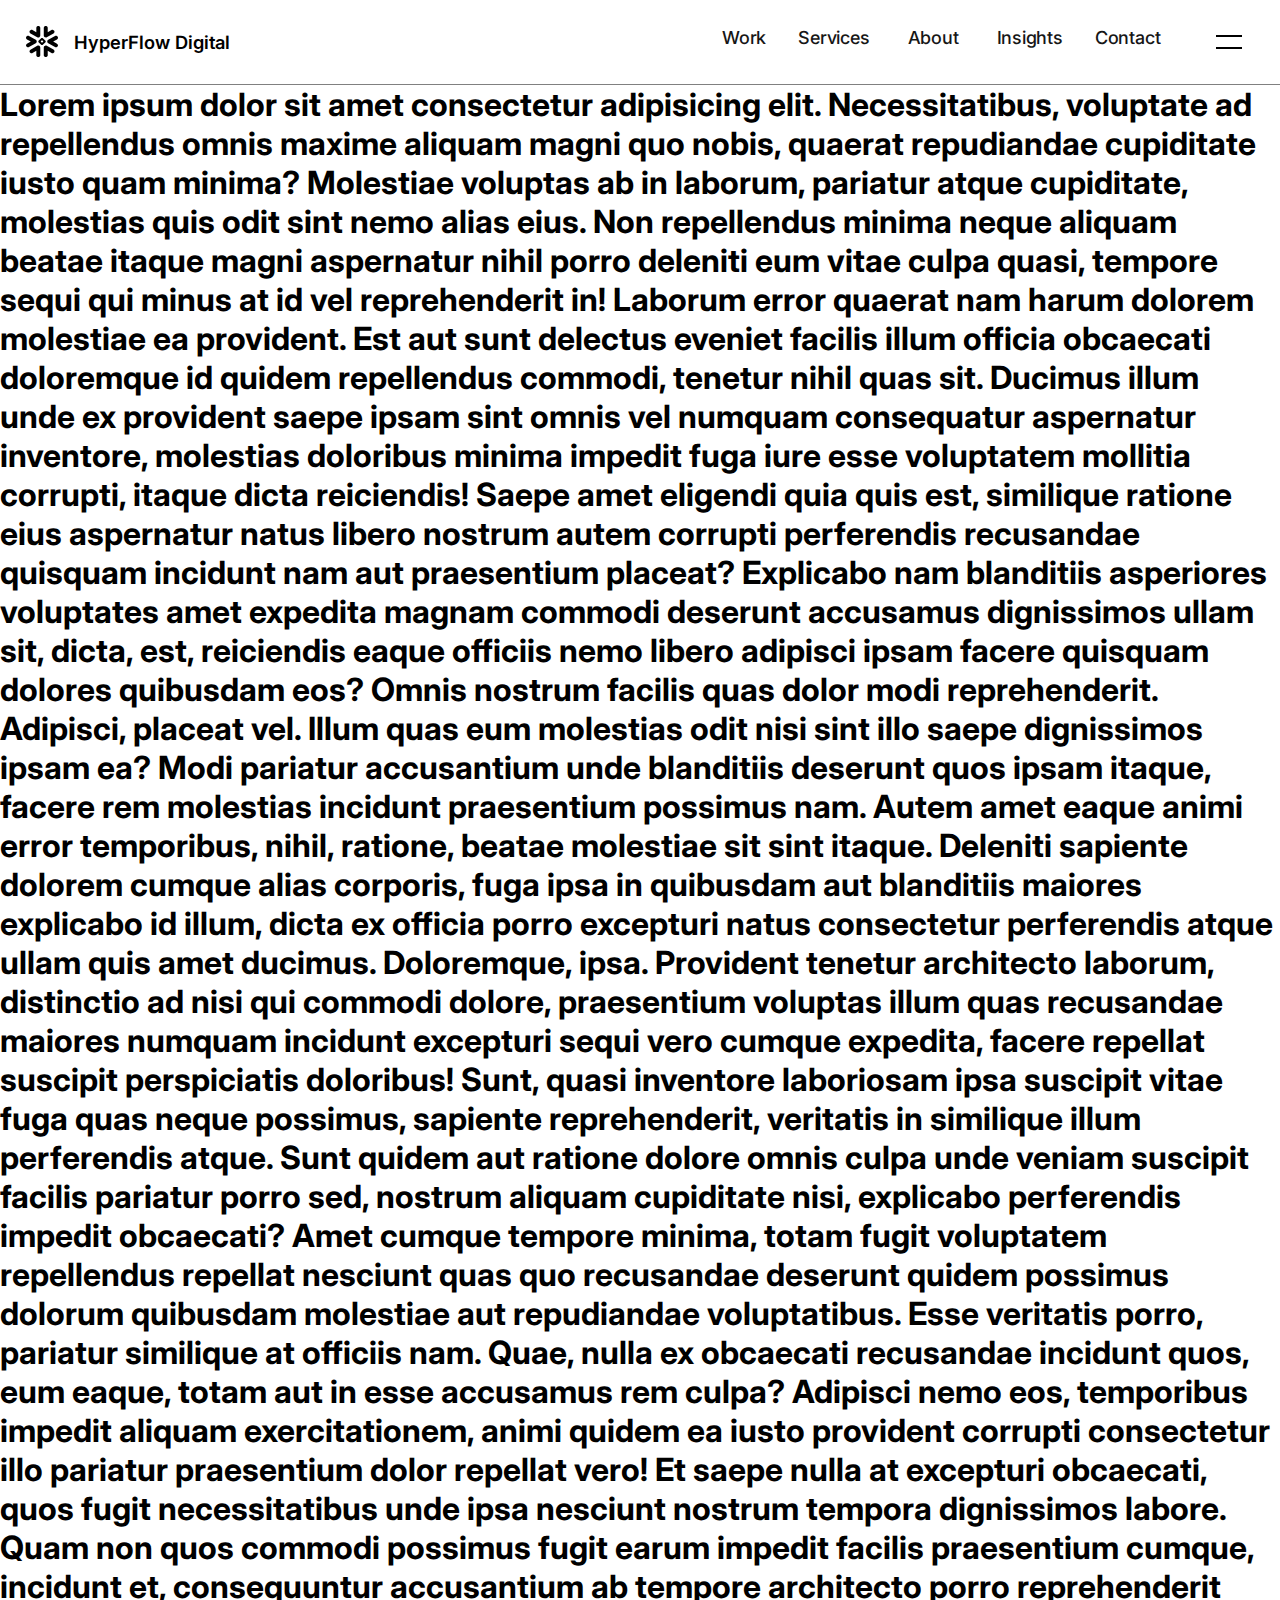
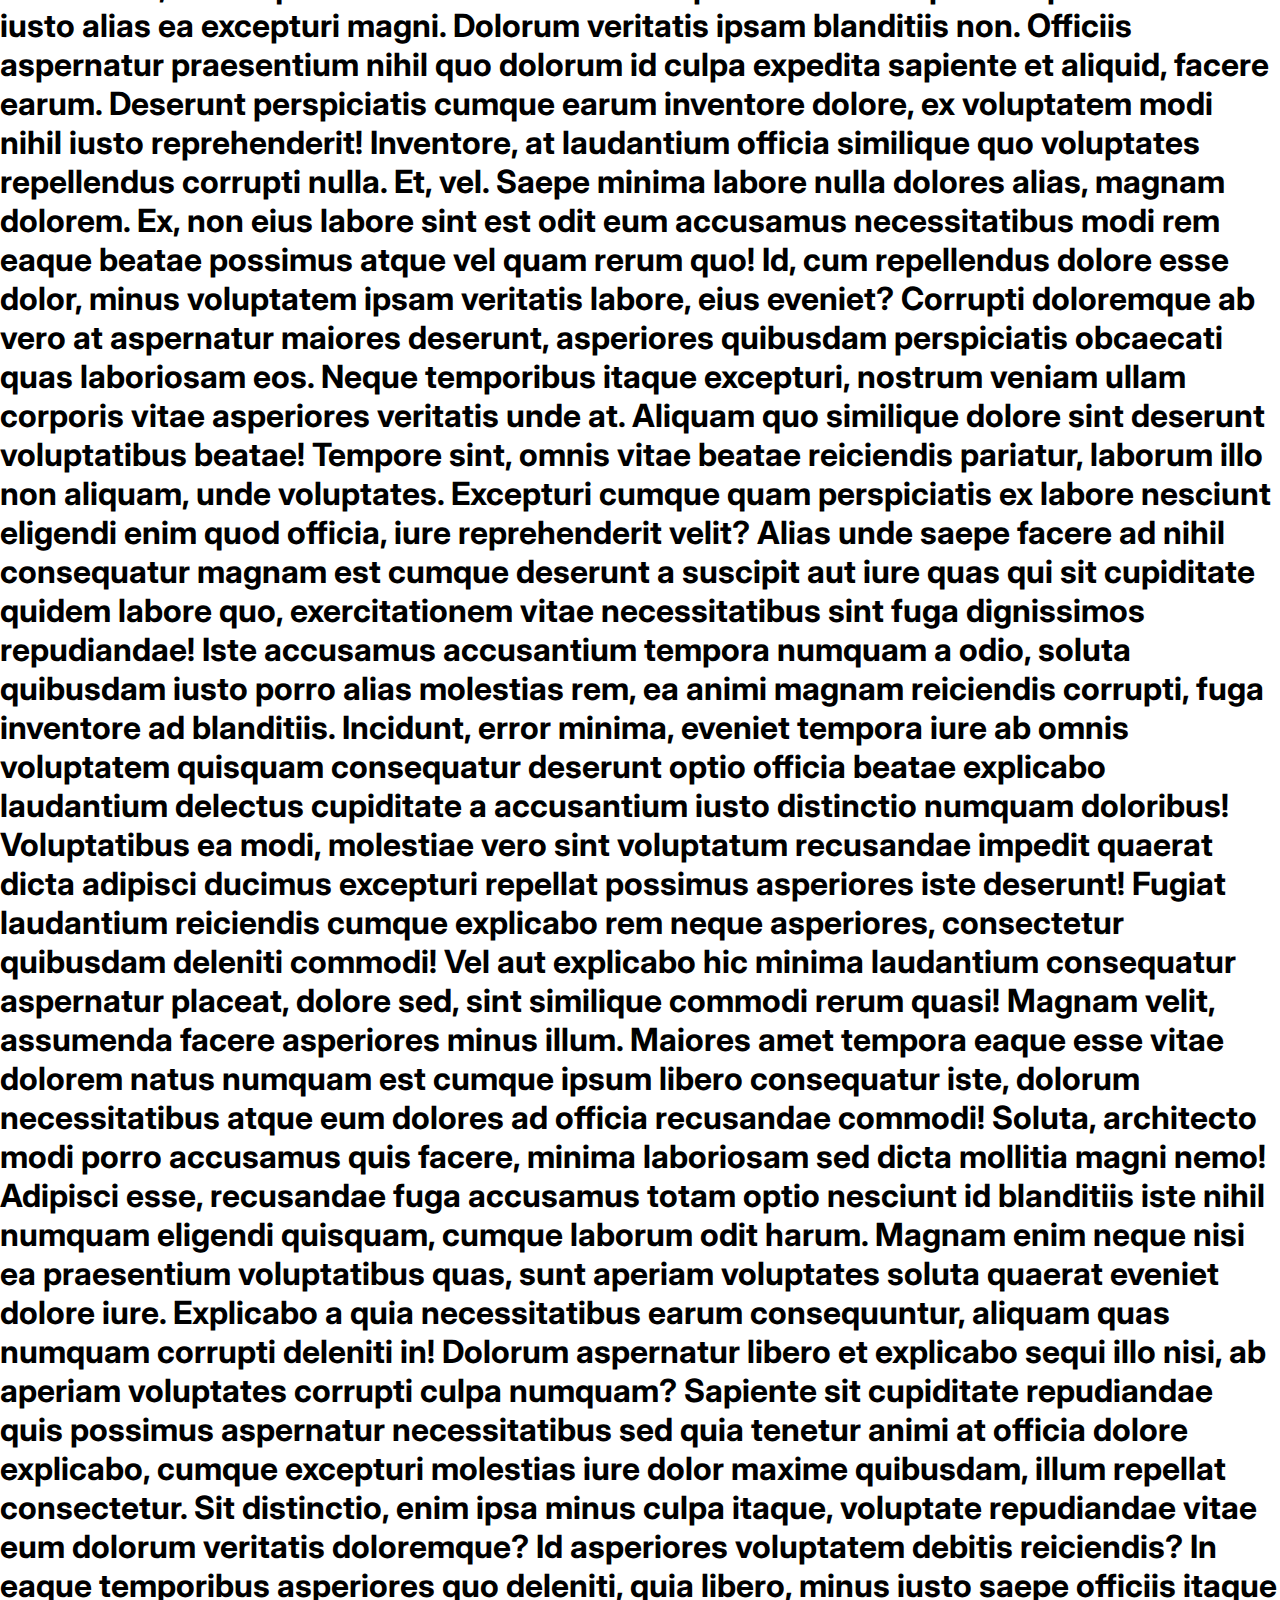
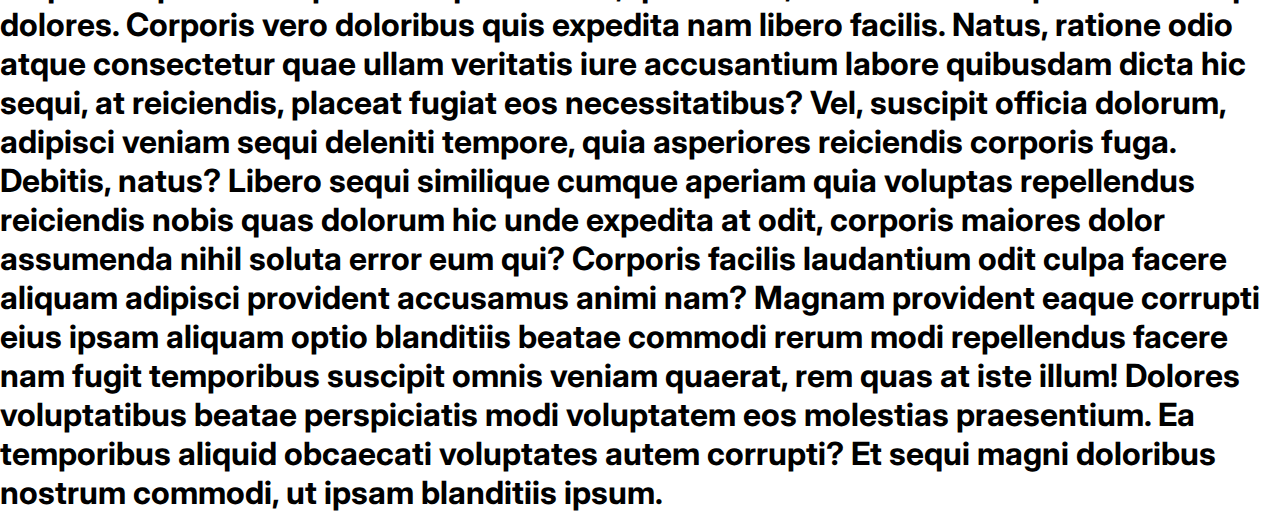
==== commit f4119469: "Update index.html" ====
--- a/index.html
+++ b/index.html
@@ -406,22 +406,10 @@
                                 </li>
                                 <li>
                                   <a href="#">
-                                    <h4>E-Commerce</h4>
+                                    <h4>Careers </h4>
                                     <span>
-                                      Seamless online stores & Integrations
+                                      Be a part of a dynamic ambitious team
                                     </span>
-                                  </a>
-                                </li>
-                                <li>
-                                  <a href="#">
-                                    <h4>Mobile Development</h4>
-                                    <span>Dynamic, user-friendly apps</span>
-                                  </a>
-                                </li>
-                                <li>
-                                  <a href="#">
-                                    <h4>AI Integrations</h4>
-                                    <span>Advanced AI solutions</span>
                                   </a>
                                 </li>
                               </ul>
--- a/style.css
+++ b/style.css
@@ -78,6 +78,11 @@
         bottom: 50%;
         transform: rotate(-45deg);
     }
+}
+
+:root {
+    --container-width: 1340px;
+    --full-width: 96%;
 }
 
 .custom_header_section {
@@ -95,7 +100,7 @@
         background: linear-gradient(90deg, #08D698 0.05%, #3050E5 37.85%, #B66CFF 68.42%, #FC8DBB 99.96%);
         background-size: 200% 100%;
         animation: loadingBarBgGradientAnimation 8s ease infinite;
-        /* opacity: 0; */
+        opacity: 0;
     }
 
     .custom-header-main {
@@ -106,8 +111,8 @@
             border-bottom: 1px solid grey;
 
             .custom-header-container {
-                max-width: 1340px;
-                width: 100%;
+                max-width: var(--container-width);
+                width: var(--full-width);
                 margin: 0 auto;
                 display: flex;
                 align-items: center;
@@ -571,7 +576,11 @@
             transition: all .5s ease;
             display: none;
             z-index: 9;
-            padding: 120px 0 50px;
+            padding: 80px 0 50px;
+
+            &::-webkit-scrollbar {
+                width: 0;
+            }
 
             &.show {
                 display: block;
@@ -582,13 +591,15 @@
             }
 
             .custom-bigmenu-container {
-                width: 100%;
-                max-width: 1340px;
+                max-width: var(--container-width);
+                width: var(--full-width);
                 margin: 0 auto;
                 min-height: 100%;
                 padding: 20px 0 10px;
 
                 .custom-bigmenu-content-main {
+                    position: relative;
+
                     .custom-bigmenu-header {
                         .title {
                             max-width: 800px;
@@ -839,7 +850,10 @@
                     }
 
                     .bigmenu-social-links {
-                        margin: 50px 0 0;
+                        /*  margin: 50px 0 0; */
+                        position: absolute;
+                        bottom: 0;
+                        right: 0;
 
                         ul {
                             display: flex;
@@ -894,8 +908,344 @@
                             }
                         }
                     }
+
+                    &::before {
+                        background: #1E2124;
+                        left: 0;
+                        height: 84px;
+                        top: 0;
+                        right: 0px;
+                        position: absolute;
+                        content: '';
+                        z-index: 99;
+                    }
                 }
             }
         }
     }
+}
+
+@media (max-width:1200px) {
+    .custom_header_section {
+        .custom-header-main {
+            .custom-bigmenu-main {
+                & .custom-bigmenu-container {
+                    & .custom-bigmenu-content-main {
+                        & .custom-bigmenu-header {
+                            & .title {
+                                max-width: 550px;
+
+                                h1 {
+                                    font-size: 38px;
+                                    line-height: 48px;
+                                }
+                            }
+                        }
+
+                        .bigmenu-content-container {
+                            margin: 40px 0 00 0;
+
+                            .bigmenu-slider {
+                                width: 275px;
+                            }
+
+                            & .bigmenu-links-cate-container {
+                                & .bigmenu-links-menus-main-container {
+                                    margin: 0;
+                                    padding: 0 50px;
+
+                                    & .cate-links-container {
+                                        & .cate-screen-links {
+                                            .cate-links-blocks {
+                                                display: grid;
+                                                grid-template-columns: repeat(2, minmax(200px, 275px));
+                                                grid-template-rows: auto auto;
+                                                gap: 45px 0;
+                                            }
+                                        }
+                                    }
+                                }
+                            }
+                        }
+
+                        .bigmenu-social-links {
+                            position: relative;
+                            margin-top: 20px;
+                        }
+                    }
+                }
+            }
+        }
+    }
+}
+
+@media (max-width:850px) {
+    .custom_header_section {
+        .custom-loading-bar {}
+
+        .custom-header-main {
+
+            /* Header */
+            .custom-header {
+                .custom-header-container {
+                    height: 80px;
+                    width: 100%;
+                    max-width: 100%;
+                    padding: 0 18px;
+
+                    .custom-header-logo {
+                        .logo-img {
+                            svg {
+                                path {}
+                            }
+                        }
+
+                        .logo-text {
+                            span {}
+                        }
+                    }
+
+                    .custom-header-content {
+                        .custom-header-menu {
+                            display: none;
+                        }
+
+                        .big-menu {
+                            .toggle-btn {
+                                span {}
+                            }
+
+                            &.active {
+                                .toggle-btn {
+                                    span {
+                                        border-color: #000;
+                                    }
+                                }
+                            }
+                        }
+                    }
+                }
+            }
+
+            /* Services Sub Menu */
+            .custom-services-sub-menu {
+                display: none;
+            }
+
+            /* Big Menu */
+            .custom-bigmenu-main {
+                background: #ffffff;
+                padding: 80px 0 20px;
+
+                .custom-bigmenu-container {
+                    padding: 0 18px;
+                    width: 100%;
+                    max-width: 100%;
+
+                    .custom-bigmenu-content-main {
+                        .custom-bigmenu-header {
+                            display: none;
+                        }
+
+                        .bigmenu-content-container {
+                            display: flex;
+                            flex-direction: column-reverse;
+                            margin: 0;
+                            gap: 50px;
+
+                            .bigmenu-slider {
+                                max-width: 400px;
+                                width: 100%;
+                                margin-left: auto;
+
+                                .bigmenu-slider-container {
+                                    width: 100%;
+                                }
+                            }
+
+                            .bigmenu-links-cate-container {
+                                .bigmenu-links-menus-main-container {
+                                    max-width: 100%;
+                                    padding: 0;
+
+                                    .cate-links-container {
+                                        .cate-screen-links {
+                                            &>h5 {
+                                                display: block;
+                                                font-family: 'Inter';
+                                                font-size: 15px;
+                                                font-weight: 600;
+                                                line-height: 36.4px;
+                                                letter-spacing: -0.10000000149011612px;
+                                                text-align: left;
+                                                color: #673DE6;
+                                            }
+
+                                            &.cate-mobile-links {
+                                                display: flex;
+                                                flex-direction: column;
+                                            }
+
+                                            .cate-links-blocks {
+                                                display: flex;
+                                                flex-direction: column;
+                                                gap: 0;
+
+                                                .cate-links-block {
+                                                    border-top: 1px solid #000;
+
+                                                    .triger {
+                                                        display: flex;
+                                                        height: 70px;
+                                                        align-items: center;
+                                                        justify-content: space-between;
+
+                                                        a,
+                                                        h4 {
+                                                            text-decoration: none;
+                                                            font-family: 'Inter';
+                                                            font-size: 26.91px;
+                                                            font-weight: 400;
+                                                            line-height: 36.4px;
+                                                            letter-spacing: -0.2800000011920929px;
+                                                            text-align: left;
+                                                            color: #000;
+                                                            padding: 0;
+
+                                                            &::before {
+                                                                display: none;
+                                                            }
+                                                        }
+
+                                                        i {
+                                                            display: block;
+                                                            margin-right: 5px;
+                                                            font-size: 24px;
+                                                            transform: rotate(0deg);
+                                                            transition: all .3s ease;
+                                                        }
+                                                    }
+
+                                                    &.active {
+                                                        .triger {
+                                                            i {
+                                                                transform: rotate(180deg);
+                                                            }
+                                                        }
+
+                                                        .content {
+                                                            grid-template-rows: 1fr;
+                                                        }
+                                                    }
+
+                                                    .content {
+                                                        display: grid;
+                                                        grid-template-rows: 0fr;
+                                                        overflow: hidden;
+                                                        transition: all .3s ease;
+
+                                                        ul {
+                                                            min-height: 0px;
+                                                            margin-top: 0px;
+                                                            display: flex;
+                                                            flex-direction: column;
+                                                            gap: 15px;
+
+                                                            li {
+                                                                a {
+                                                                    h4 {
+                                                                        font-family: 'Inter';
+                                                                        font-size: 20.63px;
+                                                                        font-weight: 300;
+                                                                        line-height: 29.7px;
+                                                                        letter-spacing: -0.10999999940395355px;
+                                                                        text-align: left;
+                                                                        color: #000;
+
+                                                                        &:hover {
+                                                                            color: #000;
+                                                                        }
+
+                                                                        &::before {
+                                                                            display: none;
+                                                                        }
+                                                                    }
+
+                                                                    span {
+                                                                        display: block;
+                                                                        font-family: 'Inter';
+                                                                        color: #697485;
+                                                                        font-size: 17.02px;
+                                                                        font-weight: 300;
+                                                                        line-height: 25.2px;
+                                                                        text-align: left;
+                                                                        margin-top: 2px;
+                                                                    }
+
+                                                                    &.pricing-plan-label h4::after {
+                                                                        left: 105%;
+                                                                        top: -0px;
+                                                                    }
+                                                                }
+
+                                                                &:last-child {
+                                                                    margin-bottom: 30px;
+                                                                }
+                                                            }
+                                                        }
+                                                    }
+                                                }
+                                            }
+                                        }
+                                    }
+
+                                    .main-menu-links-container {
+                                        display: none;
+                                    }
+                                }
+                            }
+                        }
+
+                        .bigmenu-social-links {
+                            display: none;
+                        }
+                    }
+                }
+            }
+
+            &:has(.custom-bigmenu-main.show) {
+                .custom-header {
+                    .custom-header-container {
+                        .custom-header-logo {
+                            position: relative;
+                            z-index: 99;
+
+                            .logo-img {
+                                display: flex;
+                                width: 32px;
+                                aspect-ratio: 1/1;
+
+                                svg {
+                                    path {
+                                        fill: rgb(0, 0, 0);
+                                    }
+                                }
+                            }
+
+                            .logo-text {
+                                span {
+                                    color: #000000;
+                                }
+                            }
+                        }
+
+                        &::before {
+                            background: #ffffff;
+                            height: 80px;
+                        }
+                    }
+                }
+            }
+        }
+    }
 }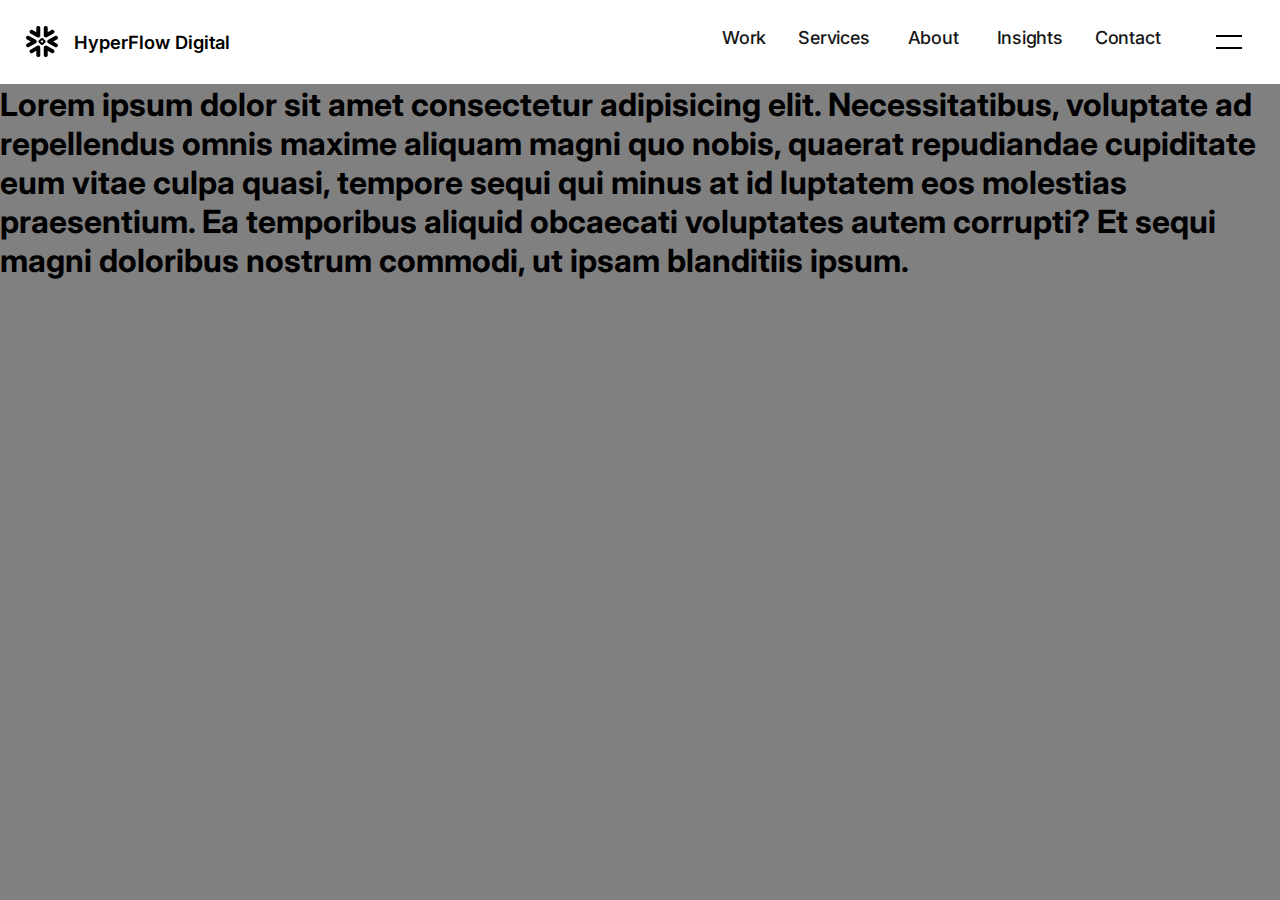
==== commit 47649b82: "Footer Added" ====
--- a/index.html
+++ b/index.html
@@ -15,21 +15,20 @@
     <link
       rel="stylesheet"
       href="https://muhammad-salman-webdev.github.io/OriginSoftware.dev/Resources/fontawesome-pro-icons/css/all.min.css" />
+    <link rel="stylesheet" href="anim-face.css" />
     <link rel="stylesheet" href="style.css" />
   </head>
   <body>
     <section class="custom_header_section" id="customGlobalHeader">
       <!-- Loading Bar -->
-      <div class="custom-loading-bar">
-        <div class="bar"></div>
-      </div>
+      <div class="custom-loading-bar" id="customHeaderLoadingBar"> </div>
       <!-- Header Complete -->
       <div class="custom-header-main">
         <!-- Header Main -->
         <div class="custom-header">
           <div class="custom-header-container">
             <!-- Logo -->
-            <div class="custom-header-logo">
+            <a href="/" class="custom-header-logo">
               <div class="logo-img">
                 <svg
                   width="32"
@@ -44,19 +43,19 @@
               <div class="logo-text">
                 <span>HyperFlow Digital</span>
               </div>
-            </div>
+            </a>
             <div class="custom-header-content">
               <!-- Menu Items -->
               <div class="custom-header-menu">
                 <ul>
                   <li>
-                    <a href="">
+                    <a href="/work">
                       <span>Work</span>
                     </a>
                   </li>
                   <li class="sub-menu-item service-menu-toggle-btn">
                     <div>
-                      <a href>
+                      <a>
                         <span>Services</span>
                         <i class="fa-solid fa-chevron-down"></i>
                       </a>
@@ -64,7 +63,7 @@
                   </li>
                   <li class="sub-menu-item popup-items">
                     <div>
-                      <a href="#">
+                      <a>
                         <span>About</span>
                         <i class="fa-solid fa-chevron-down"></i>
                       </a>
@@ -72,12 +71,12 @@
                     <div class="sub-menu">
                       <ul>
                         <li>
-                          <a href="">
+                          <a href="/about">
                             <span>About Us</span>
                           </a>
                         </li>
                         <li>
-                          <a href="">
+                          <a href="/carrer">
                             <span>Careers</span>
                           </a>
                         </li>
@@ -231,7 +230,56 @@
                   <div class="animated-widget-container">
                     <!-- ###################### -->
                     <!-- ###################### -->
-
+                    <div class="animated_face_main" id="SmillingFaceAnimation">
+                      <div class="first">
+                        <ul>
+                          <li></li>
+                          <li></li>
+                          <li></li>
+                          <li></li>
+                        </ul>
+                      </div>
+                      <div class="second">
+                        <ul>
+                          <li></li>
+                          <li></li>
+                        </ul>
+                      </div>
+                      <div class="third">
+                        <ul>
+                          <li></li>
+                          <li></li>
+                          <li class="floating-1"></li>
+                          <li class="floating-1"></li>
+                          <li class="floating-2"></li>
+                          <li class="floating-2"></li>
+                        </ul>
+                      </div>
+                      <div class="fourth">
+                        <ul>
+                          <li></li>
+                          <li></li>
+                          <li></li>
+                          <li></li>
+                          <li></li>
+                          <li></li>
+                          <li></li>
+                          <li class="floating"></li>
+                          <li class="floating"></li>
+                          <li class="floating"></li>
+                          <li class="floating"></li>
+                        </ul>
+                        <span class="smile"></span>
+                        <span class="eyes"></span>
+                        <span class="cheeks"></span>
+                      </div>
+                      <div class="random-stars-container">
+                        <span class="random-stars"></span>
+                        <span class="random-stars"></span>
+                        <span class="random-stars"></span>
+                        <span class="random-stars"></span>
+                      </div>
+                    </div>
                     <!-- ###################### -->
                     <!-- ###################### -->
                   </div>
@@ -501,112 +549,148 @@
     <h1>
       Lorem ipsum dolor sit amet consectetur adipisicing elit. Necessitatibus,
       voluptate ad repellendus omnis maxime aliquam magni quo nobis, quaerat
-      repudiandae cupiditate iusto quam minima? Molestiae voluptas ab in
-      laborum, pariatur atque cupiditate, molestias quis odit sint nemo alias
-      eius. Non repellendus minima neque aliquam beatae itaque magni aspernatur
-      nihil porro deleniti eum vitae culpa quasi, tempore sequi qui minus at id
-      vel reprehenderit in! Laborum error quaerat nam harum dolorem molestiae ea
-      provident. Est aut sunt delectus eveniet facilis illum officia obcaecati
-      doloremque id quidem repellendus commodi, tenetur nihil quas sit. Ducimus
-      illum unde ex provident saepe ipsam sint omnis vel numquam consequatur
-      aspernatur inventore, molestias doloribus minima impedit fuga iure esse
-      voluptatem mollitia corrupti, itaque dicta reiciendis! Saepe amet eligendi
-      quia quis est, similique ratione eius aspernatur natus libero nostrum
-      autem corrupti perferendis recusandae quisquam incidunt nam aut
-      praesentium placeat? Explicabo nam blanditiis asperiores voluptates amet
-      expedita magnam commodi deserunt accusamus dignissimos ullam sit, dicta,
-      est, reiciendis eaque officiis nemo libero adipisci ipsam facere quisquam
-      dolores quibusdam eos? Omnis nostrum facilis quas dolor modi
-      reprehenderit. Adipisci, placeat vel. Illum quas eum molestias odit nisi
-      sint illo saepe dignissimos ipsam ea? Modi pariatur accusantium unde
-      blanditiis deserunt quos ipsam itaque, facere rem molestias incidunt
-      praesentium possimus nam. Autem amet eaque animi error temporibus, nihil,
-      ratione, beatae molestiae sit sint itaque. Deleniti sapiente dolorem
-      cumque alias corporis, fuga ipsa in quibusdam aut blanditiis maiores
-      explicabo id illum, dicta ex officia porro excepturi natus consectetur
-      perferendis atque ullam quis amet ducimus. Doloremque, ipsa. Provident
-      tenetur architecto laborum, distinctio ad nisi qui commodi dolore,
-      praesentium voluptas illum quas recusandae maiores numquam incidunt
-      excepturi sequi vero cumque expedita, facere repellat suscipit
-      perspiciatis doloribus! Sunt, quasi inventore laboriosam ipsa suscipit
-      vitae fuga quas neque possimus, sapiente reprehenderit, veritatis in
-      similique illum perferendis atque. Sunt quidem aut ratione dolore omnis
-      culpa unde veniam suscipit facilis pariatur porro sed, nostrum aliquam
-      cupiditate nisi, explicabo perferendis impedit obcaecati? Amet cumque
-      tempore minima, totam fugit voluptatem repellendus repellat nesciunt quas
-      quo recusandae deserunt quidem possimus dolorum quibusdam molestiae aut
-      repudiandae voluptatibus. Esse veritatis porro, pariatur similique at
-      officiis nam. Quae, nulla ex obcaecati recusandae incidunt quos, eum
-      eaque, totam aut in esse accusamus rem culpa? Adipisci nemo eos,
-      temporibus impedit aliquam exercitationem, animi quidem ea iusto provident
-      corrupti consectetur illo pariatur praesentium dolor repellat vero! Et
-      saepe nulla at excepturi obcaecati, quos fugit necessitatibus unde ipsa
-      nesciunt nostrum tempora dignissimos labore. Quam non quos commodi
-      possimus fugit earum impedit facilis praesentium cumque, incidunt et,
-      consequuntur accusantium ab tempore architecto porro reprehenderit iusto
-      alias ea excepturi magni. Dolorum veritatis ipsam blanditiis non. Officiis
-      aspernatur praesentium nihil quo dolorum id culpa expedita sapiente et
-      aliquid, facere earum. Deserunt perspiciatis cumque earum inventore
-      dolore, ex voluptatem modi nihil iusto reprehenderit! Inventore, at
-      laudantium officia similique quo voluptates repellendus corrupti nulla.
-      Et, vel. Saepe minima labore nulla dolores alias, magnam dolorem. Ex, non
-      eius labore sint est odit eum accusamus necessitatibus modi rem eaque
-      beatae possimus atque vel quam rerum quo! Id, cum repellendus dolore esse
-      dolor, minus voluptatem ipsam veritatis labore, eius eveniet? Corrupti
-      doloremque ab vero at aspernatur maiores deserunt, asperiores quibusdam
-      perspiciatis obcaecati quas laboriosam eos. Neque temporibus itaque
-      excepturi, nostrum veniam ullam corporis vitae asperiores veritatis unde
-      at. Aliquam quo similique dolore sint deserunt voluptatibus beatae!
-      Tempore sint, omnis vitae beatae reiciendis pariatur, laborum illo non
-      aliquam, unde voluptates. Excepturi cumque quam perspiciatis ex labore
-      nesciunt eligendi enim quod officia, iure reprehenderit velit? Alias unde
-      saepe facere ad nihil consequatur magnam est cumque deserunt a suscipit
-      aut iure quas qui sit cupiditate quidem labore quo, exercitationem vitae
-      necessitatibus sint fuga dignissimos repudiandae! Iste accusamus
-      accusantium tempora numquam a odio, soluta quibusdam iusto porro alias
-      molestias rem, ea animi magnam reiciendis corrupti, fuga inventore ad
-      blanditiis. Incidunt, error minima, eveniet tempora iure ab omnis
-      voluptatem quisquam consequatur deserunt optio officia beatae explicabo
-      laudantium delectus cupiditate a accusantium iusto distinctio numquam
-      doloribus! Voluptatibus ea modi, molestiae vero sint voluptatum recusandae
-      impedit quaerat dicta adipisci ducimus excepturi repellat possimus
-      asperiores iste deserunt! Fugiat laudantium reiciendis cumque explicabo
-      rem neque asperiores, consectetur quibusdam deleniti commodi! Vel aut
-      explicabo hic minima laudantium consequatur aspernatur placeat, dolore
-      sed, sint similique commodi rerum quasi! Magnam velit, assumenda facere
-      asperiores minus illum. Maiores amet tempora eaque esse vitae dolorem
-      natus numquam est cumque ipsum libero consequatur iste, dolorum
-      necessitatibus atque eum dolores ad officia recusandae commodi! Soluta,
-      architecto modi porro accusamus quis facere, minima laboriosam sed dicta
-      mollitia magni nemo! Adipisci esse, recusandae fuga accusamus totam optio
-      nesciunt id blanditiis iste nihil numquam eligendi quisquam, cumque
-      laborum odit harum. Magnam enim neque nisi ea praesentium voluptatibus
-      quas, sunt aperiam voluptates soluta quaerat eveniet dolore iure.
-      Explicabo a quia necessitatibus earum consequuntur, aliquam quas numquam
-      corrupti deleniti in! Dolorum aspernatur libero et explicabo sequi illo
-      nisi, ab aperiam voluptates corrupti culpa numquam? Sapiente sit
-      cupiditate repudiandae quis possimus aspernatur necessitatibus sed quia
-      tenetur animi at officia dolore explicabo, cumque excepturi molestias iure
-      dolor maxime quibusdam, illum repellat consectetur. Sit distinctio, enim
-      ipsa minus culpa itaque, voluptate repudiandae vitae eum dolorum veritatis
-      doloremque? Id asperiores voluptatem debitis reiciendis? In eaque
-      temporibus asperiores quo deleniti, quia libero, minus iusto saepe
-      officiis itaque dolores. Corporis vero doloribus quis expedita nam libero
-      facilis. Natus, ratione odio atque consectetur quae ullam veritatis iure
-      accusantium labore quibusdam dicta hic sequi, at reiciendis, placeat
-      fugiat eos necessitatibus? Vel, suscipit officia dolorum, adipisci veniam
-      sequi deleniti tempore, quia asperiores reiciendis corporis fuga. Debitis,
-      natus? Libero sequi similique cumque aperiam quia voluptas repellendus
-      reiciendis nobis quas dolorum hic unde expedita at odit, corporis maiores
-      dolor assumenda nihil soluta error eum qui? Corporis facilis laudantium
-      odit culpa facere aliquam adipisci provident accusamus animi nam? Magnam
-      provident eaque corrupti eius ipsam aliquam optio blanditiis beatae
-      commodi rerum modi repellendus facere nam fugit temporibus suscipit omnis
-      veniam quaerat, rem quas at iste illum! Dolores voluptatibus beatae
-      perspiciatis modi voluptatem eos molestias praesentium. Ea temporibus
-      aliquid obcaecati voluptates autem corrupti? Et sequi magni doloribus
-      nostrum commodi, ut ipsam blanditiis ipsum.
+      repudiandae cupiditate eum vitae culpa quasi, tempore sequi qui minus at
+      id luptatem eos molestias praesentium. Ea temporibus aliquid obcaecati
+      voluptates autem corrupti? Et sequi magni doloribus nostrum commodi, ut
+      ipsam blanditiis ipsum.
     </h1>
+
+    <div class="footer-anim-logos-slider" id="footerAnimLogos">
+      <div class="footer-anim-logos-container">
+        <!-- Row -->
+        <div class="anim-logos-row">
+          <!-- Logo -->
+          <div class="anim-logo">
+            <img
+              src="https://wordpress-1121700-4641117.cloudwaysapps.com/wp-content/uploads/2024/06/playstation_logo.svg.png"
+              alt="" />
+          </div>
+          <!-- Logo -->
+          <div class="anim-logo">
+            <img
+              src="https://wordpress-1121700-4641117.cloudwaysapps.com/wp-content/uploads/2024/06/g1.png"
+              alt="" />
+          </div>
+          <!-- Logo -->
+          <div class="anim-logo">
+            <img
+              src="https://wordpress-1121700-4641117.cloudwaysapps.com/wp-content/uploads/2024/06/peugeot_logo.svg.png"
+              alt="" />
+          </div>
+          <!-- Logo -->
+          <div class="anim-logo">
+            <img
+              src="https://wordpress-1121700-4641117.cloudwaysapps.com/wp-content/uploads/2024/06/the_mall_athens_logo.svg"
+              alt="" />
+          </div>
+          <!-- Logo -->
+          <div class="anim-logo">
+            <img
+              src="https://wordpress-1121700-4641117.cloudwaysapps.com/wp-content/uploads/2024/06/bill_cost_logo.svg"
+              alt="" />
+          </div>
+        </div>
+        <!-- Row -->
+        <div class="anim-logos-row">
+          <!-- Logo -->
+          <div class="anim-logo">
+            <img
+              src="https://wordpress-1121700-4641117.cloudwaysapps.com/wp-content/uploads/2024/06/peugeot_logo.svg.png"
+              alt="" />
+          </div>
+          <!-- Logo -->
+          <div class="anim-logo">
+            <img
+              src="https://wordpress-1121700-4641117.cloudwaysapps.com/wp-content/uploads/2024/06/the_mall_athens_logo.svg"
+              alt="" />
+          </div>
+          <!-- Logo -->
+          <div class="anim-logo">
+            <img
+              src="https://wordpress-1121700-4641117.cloudwaysapps.com/wp-content/uploads/2024/06/bill_cost_logo.svg"
+              alt="" />
+          </div>
+          <!-- Logo -->
+          <div class="anim-logo">
+            <img
+              src="https://wordpress-1121700-4641117.cloudwaysapps.com/wp-content/uploads/2024/06/playstation_logo.svg.png"
+              alt="" />
+          </div>
+          <!-- Logo -->
+          <div class="anim-logo">
+            <img
+              src="https://wordpress-1121700-4641117.cloudwaysapps.com/wp-content/uploads/2024/06/g1.png"
+              alt="" />
+          </div>
+        </div>
+        <!-- Row -->
+        <div class="anim-logos-row">
+          <!-- Logo -->
+          <div class="anim-logo">
+            <img
+              src="https://wordpress-1121700-4641117.cloudwaysapps.com/wp-content/uploads/2024/06/playstation_logo.svg.png"
+              alt="" />
+          </div>
+          <!-- Logo -->
+          <div class="anim-logo">
+            <img
+              src="https://wordpress-1121700-4641117.cloudwaysapps.com/wp-content/uploads/2024/06/g1.png"
+              alt="" />
+          </div>
+          <!-- Logo -->
+          <div class="anim-logo">
+            <img
+              src="https://wordpress-1121700-4641117.cloudwaysapps.com/wp-content/uploads/2024/06/peugeot_logo.svg.png"
+              alt="" />
+          </div>
+          <!-- Logo -->
+          <div class="anim-logo">
+            <img
+              src="https://wordpress-1121700-4641117.cloudwaysapps.com/wp-content/uploads/2024/06/the_mall_athens_logo.svg"
+              alt="" />
+          </div>
+          <!-- Logo -->
+          <div class="anim-logo">
+            <img
+              src="https://wordpress-1121700-4641117.cloudwaysapps.com/wp-content/uploads/2024/06/bill_cost_logo.svg"
+              alt="" />
+          </div>
+        </div>
+        <!-- Row -->
+        <div class="anim-logos-row">
+          <!-- Logo -->
+          <div class="anim-logo">
+            <img
+              src="https://wordpress-1121700-4641117.cloudwaysapps.com/wp-content/uploads/2024/06/peugeot_logo.svg.png"
+              alt="" />
+          </div>
+          <!-- Logo -->
+          <div class="anim-logo">
+            <img
+              src="https://wordpress-1121700-4641117.cloudwaysapps.com/wp-content/uploads/2024/06/the_mall_athens_logo.svg"
+              alt="" />
+          </div>
+          <!-- Logo -->
+          <div class="anim-logo">
+            <img
+              src="https://wordpress-1121700-4641117.cloudwaysapps.com/wp-content/uploads/2024/06/bill_cost_logo.svg"
+              alt="" />
+          </div>
+          <!-- Logo -->
+          <div class="anim-logo">
+            <img
+              src="https://wordpress-1121700-4641117.cloudwaysapps.com/wp-content/uploads/2024/06/playstation_logo.svg.png"
+              alt="" />
+          </div>
+          <!-- Logo -->
+          <div class="anim-logo">
+            <img
+              src="https://wordpress-1121700-4641117.cloudwaysapps.com/wp-content/uploads/2024/06/g1.png"
+              alt="" />
+          </div>
+        </div>
+      </div>
+    </div>
 
     <link
       rel="stylesheet"
--- a/anim-face.css
+++ b/anim-face.css
@@ -0,0 +1,1494 @@
+.animated_face_main#SmillingFaceAnimation {
+    position: relative;
+
+    div {
+        width: 100px;
+        height: 85px;
+        -moz-border-radius: 100px 0px 0px 100px;
+        -webkit-border-radius: 100px;
+        border-radius: 100px 0px 0px 100px;
+        background: #fff;
+        box-shadow: 0px 0px 14px #fff;
+        -moz-transform: translate(-50%, -50%);
+        -ms-transform: translate(-50%, -50%);
+        -webkit-transform: translate(-50%, -50%);
+        transform: translate(-50%, -50%);
+        left: 50%;
+        top: 50%;
+        position: absolute;
+    }
+
+    div ul {
+        margin: 0;
+        padding: 0;
+    }
+
+    div ul li {
+        list-style: none;
+        display: block;
+    }
+
+    div:nth-child(1) {
+        background-color: #5048a0;
+        height: 130px;
+        width: 145px;
+        box-shadow: 2px 0px 10px #5048a0, -5px 0px 10px #5b2096;
+    }
+
+    div:nth-child(1) li:nth-child(1),
+    div:nth-child(1) div:nth-child(3) .floating-1,
+    div:nth-child(3) div:nth-child(1) .floating-1 {
+        width: 145px;
+        height: 32.5px;
+        background: #5048a0;
+        background: linear-gradient(to right, #5048a0 60%, rgba(0, 0, 0, 0));
+        margin-left: 70px;
+        border-radius: 80px;
+        -moz-animation: glowbg 2s ease-in-out infinite;
+        -webkit-animation: glowbg 2s ease-in-out infinite;
+        animation: glowbg 2s ease-in-out infinite;
+        -moz-animation-delay: 0.2s;
+        -webkit-animation-delay: 0.2s;
+        animation-delay: 0.2s;
+        -moz-animation-duration: 0.5s;
+        -webkit-animation-duration: 0.5s;
+        animation-duration: 0.5s;
+    }
+
+    div:nth-child(1) li:nth-child(2),
+    div:nth-child(1) div:nth-child(3) .floating-2,
+    div:nth-child(3) div:nth-child(1) .floating-2 {
+        width: 167px;
+        height: 32.5px;
+        background: #5048a0;
+        background: linear-gradient(to right, #5048a0 60%, rgba(0, 0, 0, 0));
+        margin-left: 70px;
+        border-radius: 80px;
+        -moz-animation: glowbg 2s ease-in-out infinite;
+        -webkit-animation: glowbg 2s ease-in-out infinite;
+        animation: glowbg 2s ease-in-out infinite;
+        -moz-animation-delay: 0.4s;
+        -webkit-animation-delay: 0.4s;
+        animation-delay: 0.4s;
+        -moz-animation-duration: 1s;
+        -webkit-animation-duration: 1s;
+        animation-duration: 1s;
+    }
+
+    div:nth-child(1) li:nth-child(3) {
+        width: 156px;
+        height: 32.5px;
+        background: #5048a0;
+        background: linear-gradient(to right, #5048a0 60%, rgba(0, 0, 0, 0));
+        margin-left: 70px;
+        border-radius: 80px;
+        -moz-animation: glowbg 2s ease-in-out infinite;
+        -webkit-animation: glowbg 2s ease-in-out infinite;
+        animation: glowbg 2s ease-in-out infinite;
+        -moz-animation-delay: 0.6s;
+        -webkit-animation-delay: 0.6s;
+        animation-delay: 0.6s;
+        -moz-animation-duration: 3.5s;
+        -webkit-animation-duration: 3.5s;
+        animation-duration: 3.5s;
+    }
+
+    div:nth-child(1) li:nth-child(4) {
+        width: 126px;
+        height: 32.5px;
+        background: #5048a0;
+        background: linear-gradient(to right, #5048a0 60%, rgba(0, 0, 0, 0));
+        margin-left: 70px;
+        border-radius: 80px;
+        -moz-animation: glowbg 2s ease-in-out infinite;
+        -webkit-animation: glowbg 2s ease-in-out infinite;
+        animation: glowbg 2s ease-in-out infinite;
+        -moz-animation-delay: 0.8s;
+        -webkit-animation-delay: 0.8s;
+        animation-delay: 0.8s;
+        -moz-animation-duration: 4s;
+        -webkit-animation-duration: 4s;
+        animation-duration: 4s;
+    }
+
+    div:nth-child(2) {
+        background-color: #85ede8;
+        opacity: 0.6;
+        height: 115px;
+        width: 130px;
+        box-shadow: 0px 0px 15px #85ede8;
+    }
+
+    div:nth-child(2) li:nth-child(1),
+    div:nth-child(2) div:nth-child(3) .floating-1,
+    div:nth-child(3) div:nth-child(2) .floating-1 {
+        width: 170px;
+        background: linear-gradient(to right, #85ede8 50%, rgba(0, 0, 0, 0));
+        height: 30px;
+        margin-left: 50px;
+        -moz-border-radius: 200px;
+        -webkit-border-radius: 200px;
+        border-radius: 200px;
+        -moz-animation: glowbg 3s ease-in-out infinite;
+        -webkit-animation: glowbg 3s ease-in-out infinite;
+        animation: glowbg 3s ease-in-out infinite;
+        -moz-animation-delay: 0.5s;
+        -webkit-animation-delay: 0.5s;
+        animation-delay: 0.5s;
+    }
+
+    div:nth-child(2) li:nth-child(2),
+    div:nth-child(2) div:nth-child(3) .floating-2,
+    div:nth-child(3) div:nth-child(2) .floating-2 {
+        width: 160px;
+        background: linear-gradient(to right, #85ede8 50%, rgba(0, 0, 0, 0));
+        height: 40px;
+        margin-left: 50px;
+        -moz-border-radius: 200px;
+        -webkit-border-radius: 200px;
+        border-radius: 200px;
+        margin-top: 45px;
+        -moz-animation: glowbg 2.5s ease-in-out infinite;
+        -webkit-animation: glowbg 2.5s ease-in-out infinite;
+        animation: glowbg 2.5s ease-in-out infinite;
+        -moz-animation-delay: 0.8s;
+        -webkit-animation-delay: 0.8s;
+        animation-delay: 0.8s;
+    }
+
+    div:nth-child(3) {
+        background-color: #85ede8;
+        height: 100px;
+        width: 100px;
+        margin-left: -8px;
+        box-shadow: 0px 0px 15px #85ede8;
+    }
+
+    div:nth-child(3) li:nth-child(1),
+    div:nth-child(3) .floating-1 {
+        width: 55px;
+        height: 10px;
+        background: #85ede8;
+        margin-left: 50px;
+        border-radius: 300px;
+        position: relative;
+        left: 0px;
+        -moz-transition: all 0.3s ease;
+        -o-transition: all 0.3s ease;
+        -webkit-transition: all 0.3s ease;
+        transition: all 0.3s ease;
+        -moz-animation: anim1 1s ease infinite;
+        -webkit-animation: anim1 1s ease infinite;
+        animation: anim1 1s ease infinite;
+    }
+
+    div:nth-child(3) li:nth-child(2),
+    div:nth-child(3) .floating-2 {
+        width: 90px;
+        height: 10px;
+        background: #85ede8;
+        margin-left: 50px;
+        border-radius: 300px;
+        position: relative;
+        margin-top: 80px;
+        left: 0px;
+        -moz-transition: all 0.3s ease;
+        -o-transition: all 0.3s ease;
+        -webkit-transition: all 0.3s ease;
+        transition: all 0.3s ease;
+        -moz-animation: anim1 1s ease infinite;
+        -webkit-animation: anim1 1s ease infinite;
+        animation: anim1 1s ease infinite;
+        -moz-animation-delay: 0.5s;
+        -webkit-animation-delay: 0.5s;
+        animation-delay: 0.5s;
+    }
+
+    div:nth-child(3) .floating-1 {
+        position: absolute;
+        top: 0;
+        box-shadow: 0px 0px 5px #85ede8;
+    }
+
+    div:nth-child(3) .floating-2 {
+        position: absolute;
+        bottom: 0;
+    }
+
+    div:nth-child(3) li:nth-child(3).floating-1 {
+        width: 40px;
+        left: 65px;
+        -moz-animation: f1 2s ease-out infinite;
+        -webkit-animation: f1 2s ease-out infinite;
+        animation: f1 2s ease-out infinite;
+    }
+
+    div:nth-child(3) li:nth-child(4).floating-1 {
+        width: 15px;
+        left: 115px;
+        -moz-animation: f11 1.8s ease-out infinite;
+        -webkit-animation: f11 1.8s ease-out infinite;
+        animation: f11 1.8s ease-out infinite;
+        -moz-animation-delay: 0s;
+        -webkit-animation-delay: 0s;
+        animation-delay: 0s;
+    }
+
+    div:nth-child(3) li:nth-child(5).floating-2 {
+        width: 30px;
+        left: 0px;
+        -moz-animation: f11 1s ease-out infinite;
+        -webkit-animation: f11 1s ease-out infinite;
+        animation: f11 1s ease-out infinite;
+        -moz-animation-delay: 0.3s;
+        -webkit-animation-delay: 0.3s;
+        animation-delay: 0.3s;
+    }
+
+    div:nth-child(3) li:nth-child(6).floating-2 {
+        width: 10px;
+        left: 0px;
+        -moz-animation: f11 1.5s ease-out infinite;
+        -webkit-animation: f11 1.5s ease-out infinite;
+        animation: f11 1.5s ease-out infinite;
+        -moz-animation-delay: 0.5s;
+        -webkit-animation-delay: 0.5s;
+        animation-delay: 0.5s;
+    }
+
+    div:nth-child(4) {
+        width: 80px;
+        margin-left: -10px;
+        height: 80px;
+    }
+
+    div:nth-child(4) span {
+        display: block;
+        position: absolute;
+    }
+
+    div:nth-child(4) .eyes {
+        width: 10px;
+        height: 10px;
+        border-radius: 100px;
+        background: #000;
+        top: 30px;
+        left: 25px;
+    }
+
+    div:nth-child(4) .eyes::after {
+        content: "";
+        width: 10px;
+        height: 10px;
+        border-radius: 100px;
+        background: #000;
+        position: absolute;
+        left: 28px;
+    }
+
+    div:nth-child(4) .smile {
+        position: absolute;
+        border-bottom-left-radius: 90px;
+        border-bottom-right-radius: 90px;
+        width: 16px;
+        height: 12px;
+        background: transparent;
+        border: 4px solid #000;
+        left: 36px;
+        top: 37px;
+    }
+
+    div:nth-child(4) .smile::before {
+        background: #fff;
+        width: 23px;
+        height: 5px;
+        content: "";
+        position: absolute;
+        left: -5px;
+        top: -5px;
+    }
+
+    div:nth-child(4) .cheeks {
+        width: 10px;
+        height: 10px;
+        background: #85ede8;
+        display: block;
+        position: absolute;
+        -moz-border-radius: 200px;
+        -webkit-border-radius: 200px;
+        border-radius: 200px;
+        top: 40px;
+        left: 20px;
+    }
+
+    div:nth-child(4) .cheeks::after {
+        content: "";
+        position: absolute;
+        width: 10px;
+        height: 10px;
+        background: #85ede8;
+        left: 40px;
+        top: 0px;
+        -moz-border-radius: 200px;
+        -webkit-border-radius: 200px;
+        border-radius: 200px;
+    }
+
+    div:nth-child(4) li {
+        position: relative;
+        -moz-transition: all 0.2s ease;
+        -o-transition: all 0.2s ease;
+        -webkit-transition: all 0.2s ease;
+        transition: all 0.2s ease;
+    }
+
+    div:nth-child(4) li:nth-child(1),
+    div:nth-child(4) div:nth-child(3) .floating-1,
+    div:nth-child(3) div:nth-child(4) .floating-1 {
+        width: 90px;
+        height: 12px;
+        background: #fff;
+        left: 50px;
+        border-radius: 200px;
+        box-shadow: 0px 0px 10px #fff;
+        -moz-animation: anim2 1.5s ease-out infinite;
+        -webkit-animation: anim2 1.5s ease-out infinite;
+        animation: anim2 1.5s ease-out infinite;
+    }
+
+    div:nth-child(4) li:nth-child(2),
+    div:nth-child(4) div:nth-child(3) .floating-2,
+    div:nth-child(3) div:nth-child(4) .floating-2 {
+        background: radial-gradient(circle at 100% 50%,
+                rgba(204, 0, 0, 0) 4px,
+                #ffffff 5px);
+        width: 70px;
+        height: 10px;
+        margin-left: 50px;
+        -moz-animation: anim3 1.6s ease-out infinite;
+        -webkit-animation: anim3 1.6s ease-out infinite;
+        animation: anim3 1.6s ease-out infinite;
+        -moz-animation-delay: 0.5s;
+        -webkit-animation-delay: 0.5s;
+        animation-delay: 0.5s;
+    }
+
+    div:nth-child(4) li:nth-child(3) {
+        width: 105px;
+        height: 12px;
+        background: #fff;
+        left: 45px;
+        border-radius: 200px;
+        box-shadow: 0px 0px 10px #fff;
+        -moz-animation: anim2 1.2s ease-out infinite;
+        -webkit-animation: anim2 1.2s ease-out infinite;
+        animation: anim2 1.2s ease-out infinite;
+        -moz-animation-delay: 1s;
+        -webkit-animation-delay: 1s;
+        animation-delay: 1s;
+    }
+
+    div:nth-child(4) li:nth-child(4) {
+        background: radial-gradient(circle at 100% 50%,
+                rgba(204, 0, 0, 0) 4px,
+                #ffffff 5px);
+        width: 65px;
+        height: 10px;
+        margin-left: 70px;
+        -moz-animation: anim3 2s ease-out infinite;
+        -webkit-animation: anim3 2s ease-out infinite;
+        animation: anim3 2s ease-out infinite;
+        -moz-animation-delay: 0.5s;
+        -webkit-animation-delay: 0.5s;
+        animation-delay: 0.5s;
+    }
+
+    div:nth-child(4) li:nth-child(5) {
+        width: 85px;
+        height: 12px;
+        background: #fff;
+        left: 60px;
+        border-radius: 200px;
+        box-shadow: 0px 0px 10px #fff;
+        -moz-animation: anim4 2s ease-out infinite;
+        -webkit-animation: anim4 2s ease-out infinite;
+        animation: anim4 2s ease-out infinite;
+        -moz-animation-delay: 0.5s;
+        -webkit-animation-delay: 0.5s;
+        animation-delay: 0.5s;
+    }
+
+    div:nth-child(4) li:nth-child(6) {
+        background: radial-gradient(circle at 100% 50%,
+                rgba(204, 0, 0, 0) 5px,
+                #ffffff 6px);
+        width: 65px;
+        height: 12px;
+        margin-left: 75px;
+        -moz-animation: anim3 1s ease-out infinite;
+        -webkit-animation: anim3 1s ease-out infinite;
+        animation: anim3 1s ease-out infinite;
+        -moz-animation-delay: 0.5s;
+        -webkit-animation-delay: 0.5s;
+        animation-delay: 0.5s;
+    }
+
+    div:nth-child(4) li:nth-child(7) {
+        width: 100px;
+        height: 12px;
+        background: #fff;
+        left: 55px;
+        border-radius: 200px;
+        box-shadow: 0px 0px 10px #fff;
+        -moz-animation: anim2 1.3s ease-out infinite;
+        -webkit-animation: anim2 1.3s ease-out infinite;
+        animation: anim2 1.3s ease-out infinite;
+        -moz-animation-delay: 0.5s;
+        -webkit-animation-delay: 0.5s;
+        animation-delay: 0.5s;
+    }
+
+    div:nth-child(4) .floating {
+        position: absolute;
+        background: #fff;
+        border-radius: 100px;
+        -moz-transition: all 0.5s ease;
+        -o-transition: all 0.5s ease;
+        -webkit-transition: all 0.5s ease;
+        transition: all 0.5s ease;
+        box-shadow: 0px 0px 10px #85ede8;
+        z-index: -2;
+        opacity: 0;
+    }
+
+    div:nth-child(4) li:nth-child(8).floating {
+        width: 12px;
+        height: 12px;
+        top: 0;
+        left: 50px;
+        -moz-animation: float1 3s ease infinite;
+        -webkit-animation: float1 3s ease infinite;
+        animation: float1 3s ease infinite;
+        -moz-animation-delay: 0.4s;
+        -webkit-animation-delay: 0.4s;
+        animation-delay: 0.4s;
+    }
+
+    div:nth-child(4) li:nth-child(9).floating {
+        width: 12px;
+        height: 12px;
+        top: 22px;
+        -moz-animation: float2 3s ease infinite;
+        -webkit-animation: float2 3s ease infinite;
+        animation: float2 3s ease infinite;
+        -moz-animation-delay: 2.5s;
+        -webkit-animation-delay: 2.5s;
+        animation-delay: 2.5s;
+    }
+
+    div:nth-child(4) li:nth-child(10).floating {
+        width: 12px;
+        height: 12px;
+        top: 44px;
+        left: 50px;
+        -moz-animation: float3 3s ease infinite;
+        -webkit-animation: float3 3s ease infinite;
+        animation: float3 3s ease infinite;
+        -moz-animation-delay: 1.5s;
+        -webkit-animation-delay: 1.5s;
+        animation-delay: 1.5s;
+    }
+
+    div:nth-child(4) li:nth-child(11).floating {
+        width: 12px;
+        height: 12px;
+        top: 67px;
+        left: 50px;
+        -moz-animation: float4 3s ease infinite;
+        -webkit-animation: float4 3s ease infinite;
+        animation: float4 3s ease infinite;
+        -moz-animation-delay: 1.5s;
+        -webkit-animation-delay: 1.5s;
+        animation-delay: 1.5s;
+    }
+
+    .random-stars-container {
+        width: 100%;
+        height: 50%;
+        background: transparent;
+        box-shadow: none;
+        z-index: -1;
+    }
+
+    .random-stars-container .random-stars {
+        display: block;
+        position: absolute;
+        opacity: 0;
+        -moz-animation: stars-moving 2.5s ease infinite;
+        -webkit-animation: stars-moving 2.5s ease infinite;
+        animation: stars-moving 2.5s ease infinite;
+    }
+
+    .random-stars-container .random-stars:nth-child(1) {
+        width: 15px;
+        height: 15px;
+        background: linear-gradient(to right, #48098b, #85ede8);
+        -moz-border-radius: 100px;
+        -webkit-border-radius: 100px;
+        border-radius: 100px;
+        left: 500px;
+        top: 50px;
+        -moz-animation-delay: 0.5s;
+        -webkit-animation-delay: 0.5s;
+        animation-delay: 0.5s;
+        -moz-animation-duration: 2s;
+        -webkit-animation-duration: 2s;
+        animation-duration: 2s;
+    }
+
+    .random-stars-container .random-stars:nth-child(2) {
+        width: 10px;
+        height: 10px;
+        background: linear-gradient(to right, #85ede8 30%, rgba(0, 0, 0, 0));
+        -moz-border-radius: 100px;
+        -webkit-border-radius: 100px;
+        border-radius: 100px;
+        left: 0px;
+        top: 80px;
+    }
+
+    .random-stars-container .random-stars:nth-child(3) {
+        width: 10px;
+        height: 10px;
+        background: linear-gradient(to right, #48098b 20%, rgba(0, 0, 0, 0));
+        -moz-border-radius: 100px;
+        -webkit-border-radius: 100px;
+        border-radius: 100px;
+        left: 0px;
+        top: 130px;
+        -moz-animation-delay: 0.8s;
+        -webkit-animation-delay: 0.8s;
+        animation-delay: 0.8s;
+    }
+
+    .random-stars-container .random-stars:nth-child(4) {
+        width: 12px;
+        height: 12px;
+        background: #85ede8;
+        -moz-border-radius: 100px;
+        -webkit-border-radius: 100px;
+        border-radius: 100px;
+        left: 0px;
+        top: 230px;
+        -moz-animation-delay: 0.2s;
+        -webkit-animation-delay: 0.2s;
+        animation-delay: 0.2s;
+        -moz-animation-duration: 3.5s;
+        -webkit-animation-duration: 3.5s;
+        animation-duration: 3.5s;
+    }
+}
+
+@-webkit-keyframes animationName {
+    0% {
+        left: 15px;
+        width: 70px;
+    }
+
+    50% {
+        left: 150px;
+        opacity: 0.5;
+        width: 50px;
+    }
+
+    60% {
+        left: 150px;
+        opacity: 0;
+        width: 4px;
+    }
+
+    100% {
+        left: 15px;
+        opacity: 0;
+        width: 0px;
+    }
+}
+
+@-moz-keyframes f1 {
+    0% {
+        left: 15px;
+        width: 70px;
+    }
+
+    50% {
+        left: 150px;
+        opacity: 0.5;
+        width: 50px;
+    }
+
+    60% {
+        left: 150px;
+        opacity: 0;
+        width: 4px;
+    }
+
+    100% {
+        left: 15px;
+        opacity: 0;
+        width: 0px;
+    }
+}
+
+@-ms-keyframes f1 {
+    0% {
+        left: 15px;
+        width: 70px;
+    }
+
+    50% {
+        left: 150px;
+        opacity: 0.5;
+        width: 50px;
+    }
+
+    60% {
+        left: 150px;
+        opacity: 0;
+        width: 4px;
+    }
+
+    100% {
+        left: 15px;
+        opacity: 0;
+        width: 0px;
+    }
+}
+
+@keyframes f1 {
+    0% {
+        left: 15px;
+        width: 70px;
+    }
+
+    50% {
+        left: 150px;
+        opacity: 0.5;
+        width: 50px;
+    }
+
+    60% {
+        left: 150px;
+        opacity: 0;
+        width: 4px;
+    }
+
+    100% {
+        left: 15px;
+        opacity: 0;
+        width: 0px;
+    }
+}
+
+@-webkit-keyframes animationName {
+    0% {
+        left: 65px;
+    }
+
+    50% {
+        left: 185px;
+        opacity: 0.5;
+    }
+
+    60% {
+        opacity: 0;
+        left: 185px;
+    }
+
+    100% {
+        left: 65px;
+        opacity: 0;
+    }
+}
+
+@-moz-keyframes f11 {
+    0% {
+        left: 65px;
+    }
+
+    50% {
+        left: 185px;
+        opacity: 0.5;
+    }
+
+    60% {
+        opacity: 0;
+        left: 185px;
+    }
+
+    100% {
+        left: 65px;
+        opacity: 0;
+    }
+}
+
+@-ms-keyframes f11 {
+    0% {
+        left: 65px;
+    }
+
+    50% {
+        left: 185px;
+        opacity: 0.5;
+    }
+
+    60% {
+        opacity: 0;
+        left: 185px;
+    }
+
+    100% {
+        left: 65px;
+        opacity: 0;
+    }
+}
+
+@keyframes f11 {
+    0% {
+        left: 65px;
+    }
+
+    50% {
+        left: 185px;
+        opacity: 0.5;
+    }
+
+    60% {
+        opacity: 0;
+        left: 185px;
+    }
+
+    100% {
+        left: 65px;
+        opacity: 0;
+    }
+}
+
+@-webkit-keyframes animationName {
+    0% {
+        left: 0px;
+    }
+
+    50% {
+        left: 30px;
+    }
+
+    100% {
+        left: 0xpx;
+    }
+}
+
+@-moz-keyframes anim1 {
+    0% {
+        left: 0px;
+    }
+
+    50% {
+        left: 30px;
+    }
+
+    100% {
+        left: 0xpx;
+    }
+}
+
+@-ms-keyframes anim1 {
+    0% {
+        left: 0px;
+    }
+
+    50% {
+        left: 30px;
+    }
+
+    100% {
+        left: 0xpx;
+    }
+}
+
+@keyframes anim1 {
+    0% {
+        left: 0px;
+    }
+
+    50% {
+        left: 30px;
+    }
+
+    100% {
+        left: 0xpx;
+    }
+}
+
+@-webkit-keyframes animationName {
+    0% {
+        left: 45px;
+    }
+
+    50% {
+        left: 65px;
+    }
+
+    100% {
+        left: 45px;
+    }
+}
+
+@-moz-keyframes anim2 {
+    0% {
+        left: 45px;
+    }
+
+    50% {
+        left: 65px;
+    }
+
+    100% {
+        left: 45px;
+    }
+}
+
+@-ms-keyframes anim2 {
+    0% {
+        left: 45px;
+    }
+
+    50% {
+        left: 65px;
+    }
+
+    100% {
+        left: 45px;
+    }
+}
+
+@keyframes anim2 {
+    0% {
+        left: 45px;
+    }
+
+    50% {
+        left: 65px;
+    }
+
+    100% {
+        left: 45px;
+    }
+}
+
+@-webkit-keyframes animationName {
+    0% {
+        left: 0px;
+    }
+
+    50% {
+        left: 5px;
+    }
+
+    100% {
+        left: 0px;
+    }
+}
+
+@-moz-keyframes anim3 {
+    0% {
+        left: 0px;
+    }
+
+    50% {
+        left: 5px;
+    }
+
+    100% {
+        left: 0px;
+    }
+}
+
+@-ms-keyframes anim3 {
+    0% {
+        left: 0px;
+    }
+
+    50% {
+        left: 5px;
+    }
+
+    100% {
+        left: 0px;
+    }
+}
+
+@keyframes anim3 {
+    0% {
+        left: 0px;
+    }
+
+    50% {
+        left: 5px;
+    }
+
+    100% {
+        left: 0px;
+    }
+}
+
+@-webkit-keyframes animationName {
+    0% {
+        left: 60px;
+    }
+
+    50% {
+        left: 80px;
+    }
+
+    100% {
+        left: 60px;
+    }
+}
+
+@-moz-keyframes anim4 {
+    0% {
+        left: 60px;
+    }
+
+    50% {
+        left: 80px;
+    }
+
+    100% {
+        left: 60px;
+    }
+}
+
+@-ms-keyframes anim4 {
+    0% {
+        left: 60px;
+    }
+
+    50% {
+        left: 80px;
+    }
+
+    100% {
+        left: 60px;
+    }
+}
+
+@keyframes anim4 {
+    0% {
+        left: 60px;
+    }
+
+    50% {
+        left: 80px;
+    }
+
+    100% {
+        left: 60px;
+    }
+}
+
+@-webkit-keyframes animationName {
+    0% {
+        left: 50px;
+        opacity: 0;
+    }
+
+    50% {
+        left: 160px;
+        opacity: 1;
+    }
+
+    70% {
+        left: 160px;
+        opacity: 0;
+    }
+
+    100% {
+        left: 50px;
+        opacity: 0;
+    }
+}
+
+@-moz-keyframes float1 {
+    0% {
+        left: 50px;
+        opacity: 0;
+    }
+
+    50% {
+        left: 160px;
+        opacity: 1;
+    }
+
+    70% {
+        left: 160px;
+        opacity: 0;
+    }
+
+    100% {
+        left: 50px;
+        opacity: 0;
+    }
+}
+
+@-ms-keyframes float1 {
+    0% {
+        left: 50px;
+        opacity: 0;
+    }
+
+    50% {
+        left: 160px;
+        opacity: 1;
+    }
+
+    70% {
+        left: 160px;
+        opacity: 0;
+    }
+
+    100% {
+        left: 50px;
+        opacity: 0;
+    }
+}
+
+@keyframes float1 {
+    0% {
+        left: 50px;
+        opacity: 0;
+    }
+
+    50% {
+        left: 160px;
+        opacity: 1;
+    }
+
+    70% {
+        left: 160px;
+        opacity: 0;
+    }
+
+    100% {
+        left: 50px;
+        opacity: 0;
+    }
+}
+
+@-webkit-keyframes animationName {
+    0% {
+        left: 60px;
+        opacity: 0;
+    }
+
+    50% {
+        left: 175px;
+        opacity: 1;
+    }
+
+    70% {
+        left: 175px;
+        opacity: 0;
+    }
+
+    100% {
+        left: 60px;
+        opacity: 0;
+    }
+}
+
+@-moz-keyframes float2 {
+    0% {
+        left: 60px;
+        opacity: 0;
+    }
+
+    50% {
+        left: 175px;
+        opacity: 1;
+    }
+
+    70% {
+        left: 175px;
+        opacity: 0;
+    }
+
+    100% {
+        left: 60px;
+        opacity: 0;
+    }
+}
+
+@-ms-keyframes float2 {
+    0% {
+        left: 60px;
+        opacity: 0;
+    }
+
+    50% {
+        left: 175px;
+        opacity: 1;
+    }
+
+    70% {
+        left: 175px;
+        opacity: 0;
+    }
+
+    100% {
+        left: 60px;
+        opacity: 0;
+    }
+}
+
+@keyframes float2 {
+    0% {
+        left: 60px;
+        opacity: 0;
+    }
+
+    50% {
+        left: 175px;
+        opacity: 1;
+    }
+
+    70% {
+        left: 175px;
+        opacity: 0;
+    }
+
+    100% {
+        left: 60px;
+        opacity: 0;
+    }
+}
+
+@-webkit-keyframes animationName {
+    0% {
+        left: 50px;
+        opacity: 0;
+    }
+
+    50% {
+        left: 160px;
+        opacity: 1;
+    }
+
+    70% {
+        left: 160px;
+        opacity: 0;
+    }
+
+    100% {
+        left: 50px;
+        opacity: 0;
+    }
+}
+
+@-moz-keyframes float3 {
+    0% {
+        left: 50px;
+        opacity: 0;
+    }
+
+    50% {
+        left: 160px;
+        opacity: 1;
+    }
+
+    70% {
+        left: 160px;
+        opacity: 0;
+    }
+
+    100% {
+        left: 50px;
+        opacity: 0;
+    }
+}
+
+@-ms-keyframes float3 {
+    0% {
+        left: 50px;
+        opacity: 0;
+    }
+
+    50% {
+        left: 160px;
+        opacity: 1;
+    }
+
+    70% {
+        left: 160px;
+        opacity: 0;
+    }
+
+    100% {
+        left: 50px;
+        opacity: 0;
+    }
+}
+
+@keyframes float3 {
+    0% {
+        left: 50px;
+        opacity: 0;
+    }
+
+    50% {
+        left: 160px;
+        opacity: 1;
+    }
+
+    70% {
+        left: 160px;
+        opacity: 0;
+    }
+
+    100% {
+        left: 50px;
+        opacity: 0;
+    }
+}
+
+@-webkit-keyframes animationName {
+    0% {
+        left: 50px;
+        opacity: 0;
+    }
+
+    50% {
+        left: 180px;
+        opacity: 1;
+    }
+
+    70% {
+        left: 180px;
+        opacity: 0;
+    }
+
+    100% {
+        left: 50px;
+        opacity: 0;
+    }
+}
+
+@-moz-keyframes float4 {
+    0% {
+        left: 50px;
+        opacity: 0;
+    }
+
+    50% {
+        left: 180px;
+        opacity: 1;
+    }
+
+    70% {
+        left: 180px;
+        opacity: 0;
+    }
+
+    100% {
+        left: 50px;
+        opacity: 0;
+    }
+}
+
+@-ms-keyframes float4 {
+    0% {
+        left: 50px;
+        opacity: 0;
+    }
+
+    50% {
+        left: 180px;
+        opacity: 1;
+    }
+
+    70% {
+        left: 180px;
+        opacity: 0;
+    }
+
+    100% {
+        left: 50px;
+        opacity: 0;
+    }
+}
+
+@keyframes float4 {
+    0% {
+        left: 50px;
+        opacity: 0;
+    }
+
+    50% {
+        left: 180px;
+        opacity: 1;
+    }
+
+    70% {
+        left: 180px;
+        opacity: 0;
+    }
+
+    100% {
+        left: 50px;
+        opacity: 0;
+    }
+}
+
+@-webkit-keyframes animationName {
+    0% {
+        width: 120px;
+    }
+
+    25% {
+        width: 200px;
+    }
+
+    100% {
+        width: 120px;
+    }
+}
+
+@-moz-keyframes glowbg {
+    0% {
+        width: 120px;
+    }
+
+    25% {
+        width: 200px;
+    }
+
+    100% {
+        width: 120px;
+    }
+}
+
+@-ms-keyframes glowbg {
+    0% {
+        width: 120px;
+    }
+
+    25% {
+        width: 200px;
+    }
+
+    100% {
+        width: 120px;
+    }
+}
+
+@keyframes glowbg {
+    0% {
+        width: 120px;
+    }
+
+    25% {
+        width: 200px;
+    }
+
+    100% {
+        width: 120px;
+    }
+}
+
+@-webkit-keyframes animationName {
+    0% {
+        left: 0;
+        opacity: 1;
+    }
+
+    50% {
+        left: 100%;
+        opacity: 1;
+    }
+
+    70% {
+        left: 100%;
+        opacity: 0;
+    }
+
+    100% {
+        left: 0;
+        opacity: 0;
+    }
+}
+
+@-moz-keyframes stars-moving {
+    0% {
+        left: 0;
+        opacity: 1;
+    }
+
+    50% {
+        left: 100%;
+        opacity: 1;
+    }
+
+    70% {
+        left: 100%;
+        opacity: 0;
+    }
+
+    100% {
+        left: 0;
+        opacity: 0;
+    }
+}
+
+@-ms-keyframes stars-moving {
+    0% {
+        left: 0;
+        opacity: 1;
+    }
+
+    50% {
+        left: 100%;
+        opacity: 1;
+    }
+
+    70% {
+        left: 100%;
+        opacity: 0;
+    }
+
+    100% {
+        left: 0;
+        opacity: 0;
+    }
+}
+
+@keyframes stars-moving {
+    0% {
+        left: 0;
+        opacity: 1;
+    }
+
+    50% {
+        left: 100%;
+        opacity: 1;
+    }
+
+    70% {
+        left: 100%;
+        opacity: 0;
+    }
+
+    100% {
+        left: 0;
+        opacity: 0;
+    }
+}--- a/style.css
+++ b/style.css
@@ -91,6 +91,7 @@
     width: 100%;
     position: sticky;
     top: 0;
+    z-index: 99;
 
     .custom-loading-bar {
         position: absolute;
@@ -101,14 +102,22 @@
         background-size: 200% 100%;
         animation: loadingBarBgGradientAnimation 8s ease infinite;
         opacity: 0;
+        z-index: 100;
     }
 
     .custom-header-main {
+        &:has(.custom-bigmenu-main.show) {
+            .custom-header {
+                position: static;
+            }
+        }
 
         /* Header */
         .custom-header {
             background: #fff;
             border-bottom: 1px solid grey;
+            z-index: 4;
+            position: relative;
 
             .custom-header-container {
                 max-width: var(--container-width);
@@ -123,6 +132,7 @@
                     display: flex;
                     align-items: center;
                     gap: 16px;
+                    text-decoration: none;
 
                     .logo-img {
                         display: flex;
@@ -200,6 +210,8 @@
                                 }
 
                                 &.sub-menu-item {
+                                    cursor: pointer;
+
                                     &>div>a {
                                         display: flex;
                                         align-items: center;
@@ -332,6 +344,7 @@
                                 display: block;
                                 width: 26px;
                                 height: 2px;
+                                transition: all .3s ease;
                                 border-top: 2px solid #000;
 
                                 &:first-child {
@@ -352,6 +365,12 @@
                             position: relative;
                             z-index: 99;
                             border-color: white;
+                            transform: translate(0px, 20px);
+
+                            &:hover,
+                            &:hover .toggle-btn span {
+                                border-color: #9AA0AB;
+                            }
 
                             .toggle-btn {
                                 span {
@@ -568,15 +587,28 @@
         .custom-bigmenu-main {
             position: fixed;
             width: 100%;
-            min-height: 100vh;
-            overflow: auto;
+            min-height: 100dvh;
+            max-height: 100dvh;
             background: #1E2124;
             inset: 0;
             transform: translateY(-110vh);
             transition: all .5s ease;
             display: none;
             z-index: 9;
-            padding: 80px 0 50px;
+            padding: 110px 0 0px;
+
+            &::before {
+                content: '';
+                right: 0;
+                left: 0;
+                height: 10px;
+                bottom: 0;
+                position: absolute;
+                height: 6px;
+                background: linear-gradient(90deg, #08D698 0.05%, #3050E5 37.85%, #B66CFF 68.42%, #FC8DBB 99.96%);
+                background-size: 200% 100%;
+                animation: loadingBarBgGradientAnimation 8s ease infinite;
+            }
 
             &::-webkit-scrollbar {
                 width: 0;
@@ -588,26 +620,47 @@
 
             &.anim {
                 transform: translateY(0);
+
+                .cate-links-block {
+                    .triger {
+                        h4 {
+                            &::before {
+                                transform: scaleX(1) !important;
+                                opacity: 1 !important;
+                            }
+                        }
+                    }
+                }
             }
 
             .custom-bigmenu-container {
-                max-width: var(--container-width);
+                max-width: 1200px;
                 width: var(--full-width);
                 margin: 0 auto;
-                min-height: 100%;
-                padding: 20px 0 10px;
+                overflow: auto;
+                /* padding: 80px 0 70px; */
+                min-height: calc(100dvh - 140px);
+                max-height: calc(100dvh - 140px);
+
+                &::-webkit-scrollbar {
+                    width: 0;
+                }
 
                 .custom-bigmenu-content-main {
                     position: relative;
+                    min-height: calc(100dvh - 140px);
 
                     .custom-bigmenu-header {
+                        display: grid;
+                        grid-template-columns: auto auto;
+
                         .title {
                             max-width: 800px;
 
                             h1 {
                                 background: linear-gradient(90deg, #08D698 0.05%, #3050E5 37.85%, #B66CFF 68.42%, #FC8DBB 99.96%);
                                 background-size: 200% 100%;
-                                animation: loadingBarBgGradientAnimation 8s ease infinite;
+                                animation: loadingBarBgGradientAnimation 5s ease infinite;
                                 font-family: 'Inter';
                                 font-size: 50px;
                                 font-weight: 600;
@@ -617,10 +670,29 @@
                                 -webkit-text-fill-color: transparent;
                             }
                         }
+
+                        .animated-widget {
+                            width: 200px;
+                            position: relative;
+
+                            .animated-widget-container {
+                                .animated_face_main#SmillingFaceAnimation {
+                                    position: absolute;
+                                    left: -540px;
+                                    width: 1060px;
+                                    height: 120px;
+                                    transform: scale(.65);
+
+                                    .random-stars-container {
+                                        transform: translate(-460px, -134px);
+                                    }
+                                }
+                            }
+                        }
                     }
 
                     .bigmenu-content-container {
-                        margin: 50px 0 0;
+                        margin: 70px 0 0;
                         display: grid;
                         grid-template-columns: auto 1fr;
 
@@ -679,7 +751,7 @@
                         .bigmenu-links-cate-container {
                             .bigmenu-links-menus-main-container {
                                 max-width: 750px;
-                                margin: 0 auto;
+                                margin: 0 0 0 auto;
 
                                 .cate-links-container {
                                     .cate-screen-links {
@@ -719,6 +791,11 @@
                                                             height: 1px;
                                                             background: #fff;
                                                             position: absolute;
+                                                            transition: all 1s ease;
+                                                            transition-delay: .4s;
+                                                            transform: scaleX(0);
+                                                            opacity: 0;
+                                                            transform-origin: left;
                                                         }
                                                     }
 
@@ -791,7 +868,7 @@
                                                                     position: absolute;
                                                                     left: 106%;
                                                                     min-width: max-content;
-                                                                    top: -14px;
+                                                                    top: -10px;
                                                                 }
                                                             }
                                                         }
@@ -850,7 +927,6 @@
                     }
 
                     .bigmenu-social-links {
-                        /*  margin: 50px 0 0; */
                         position: absolute;
                         bottom: 0;
                         right: 0;
@@ -858,7 +934,7 @@
                         ul {
                             display: flex;
                             justify-content: right;
-                            gap: 25px;
+                            gap: 18px;
 
                             li {
                                 list-style: none;
@@ -869,7 +945,7 @@
                                     transition: all .3s ease;
 
                                     i {
-                                        font-size: 30px;
+                                        font-size: 22px;
                                     }
 
                                     &:hover {
@@ -1011,11 +1087,16 @@
                         }
 
                         .big-menu {
+                            margin: 0;
+
                             .toggle-btn {
                                 span {}
                             }
 
                             &.active {
+                                transform: translate(0px, 0px);
+                                border: none;
+
                                 .toggle-btn {
                                     span {
                                         border-color: #000;
@@ -1051,7 +1132,7 @@
                             display: flex;
                             flex-direction: column-reverse;
                             margin: 0;
-                            gap: 50px;
+                            gap: 20px;
 
                             .bigmenu-slider {
                                 max-width: 400px;
@@ -1060,6 +1141,17 @@
 
                                 .bigmenu-slider-container {
                                     width: 100%;
+                                    display: flex;
+                                    flex-direction: column-reverse;
+
+                                    .slider-btns {
+                                        margin: 0 0 20px 0;
+
+                                        button {
+                                            width: 42px;
+                                            font-size: 20px;
+                                        }
+                                    }
                                 }
                             }
 
@@ -1161,13 +1253,15 @@
                                                                         letter-spacing: -0.10999999940395355px;
                                                                         text-align: left;
                                                                         color: #000;
+                                                                        min-width: max-content;
 
                                                                         &:hover {
                                                                             color: #000;
                                                                         }
 
                                                                         &::before {
-                                                                            display: none;
+                                                                            bottom: -2px;
+                                                                            border-bottom: 1px solid #BD03F7;
                                                                         }
                                                                     }
 
@@ -1180,11 +1274,13 @@
                                                                         line-height: 25.2px;
                                                                         text-align: left;
                                                                         margin-top: 2px;
+                                                                        min-width: max-content;
                                                                     }
 
                                                                     &.pricing-plan-label h4::after {
                                                                         left: 105%;
                                                                         top: -0px;
+                                                                        min-width: max-content;
                                                                     }
                                                                 }
 
@@ -1248,4 +1344,124 @@
             }
         }
     }
+}
+
+@media (max-width:850px) {
+    .custom_header_section {
+        .custom-loading-bar {
+            height: 4px;
+        }
+
+        .custom-header-main {
+
+            /* Big Menu */
+            .custom-bigmenu-main {
+                .custom-bigmenu-container {
+                    .custom-bigmenu-content-main {
+                        .bigmenu-content-container {
+                            .bigmenu-links-cate-container {
+                                .bigmenu-links-menus-main-container {
+                                    .cate-links-container {
+                                        .cate-screen-links {
+                                            .cate-links-blocks {
+                                                .cate-links-block {
+                                                    .content {
+                                                        ul {
+                                                            li {
+                                                                &:not(:last-child) {
+                                                                    /* Salman */
+                                                                    border-bottom: 1px solid #cecece;
+                                                                    width: 100%;
+                                                                    max-width: 100%;
+                                                                    padding: 0 0 10px 0;
+                                                                }
+
+                                                                a {
+                                                                    h4 {
+                                                                        /* font-size: 18px; */
+                                                                        font-weight: 400;
+                                                                    }
+
+                                                                    span {
+                                                                        font-size: 15px;
+                                                                        /* Salman */
+                                                                        /* Salman */
+                                                                        font-weight: 400;
+                                                                    }
+
+                                                                    &.pricing-plan-label h4::after {
+                                                                        /* Salman */
+                                                                        transform: scale(0.8);
+                                                                        left: 100%;
+                                                                        /* Salman */
+                                                                    }
+                                                                }
+                                                            }
+                                                        }
+                                                    }
+                                                }
+                                            }
+                                        }
+                                    }
+                                }
+                            }
+                        }
+                    }
+                }
+            }
+        }
+    }
+}
+
+.footer-anim-logos-slider#footerAnimLogos {
+    width: 100%;
+    max-width: 1000px;
+    margin: 0 auto;
+
+    .footer-anim-logos-container {
+        position: relative;
+        height: 120px;
+        overflow: hidden;
+
+        .anim-logos-row {
+            position: absolute;
+            top: 0;
+            left: 0;
+            width: 100%;
+            bottom: 0;
+            right: 0;
+            display: flex;
+            justify-content: space-between;
+
+            .anim-logo {
+                /* background: green; */
+                transition: opacity .3s ease, transform 1.5s ease;
+                transform: translateY(100px);
+                opacity: 0;
+                height: 120px;
+                aspect-ratio: 1/1;
+                display: grid;
+                place-items: center;
+
+                &.show {
+                    opacity: 1;
+                    transform: translateY(00px);
+                }
+
+                &.hide {
+                    opacity: 0;
+                    transform: translateY(-100px);
+                }
+
+                img {
+                    width: 80px;
+                    object-fit: center;
+                }
+            }
+        }
+    }
+}
+
+body {
+    background: grey;
 }